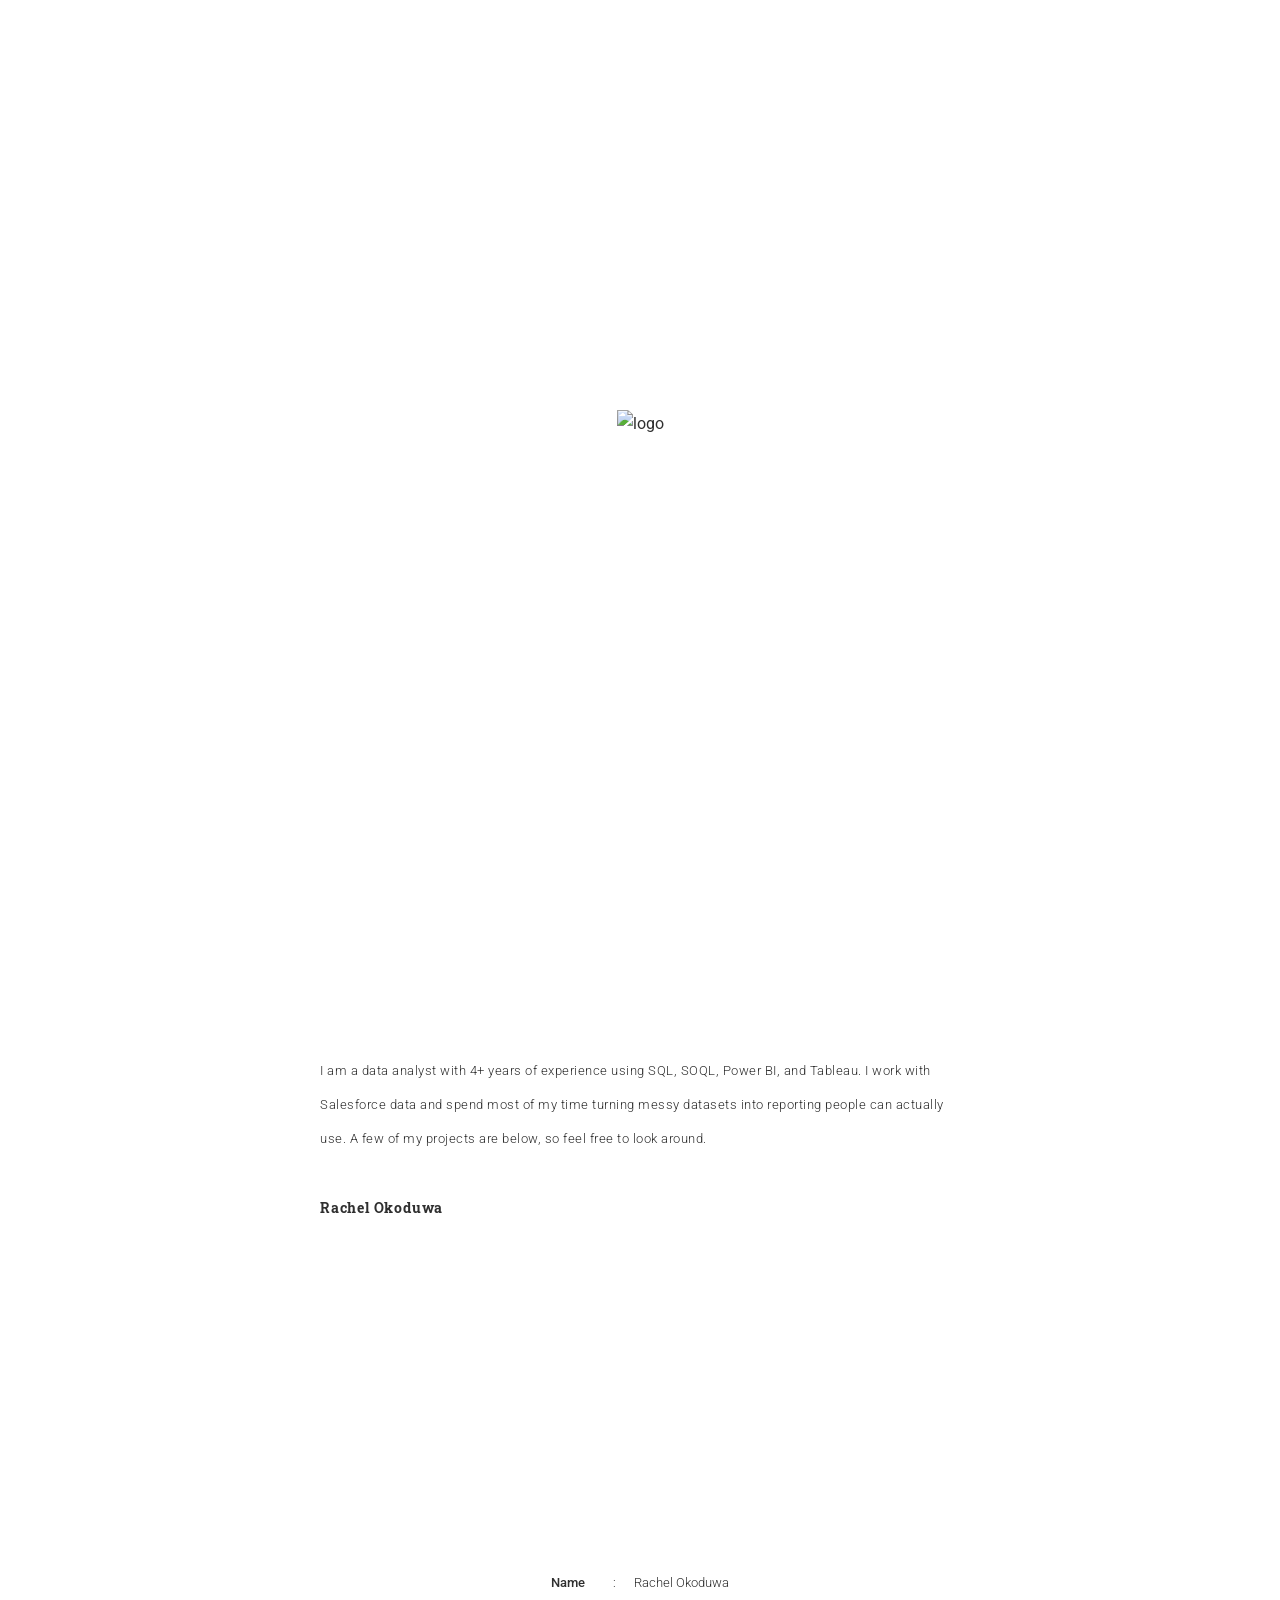
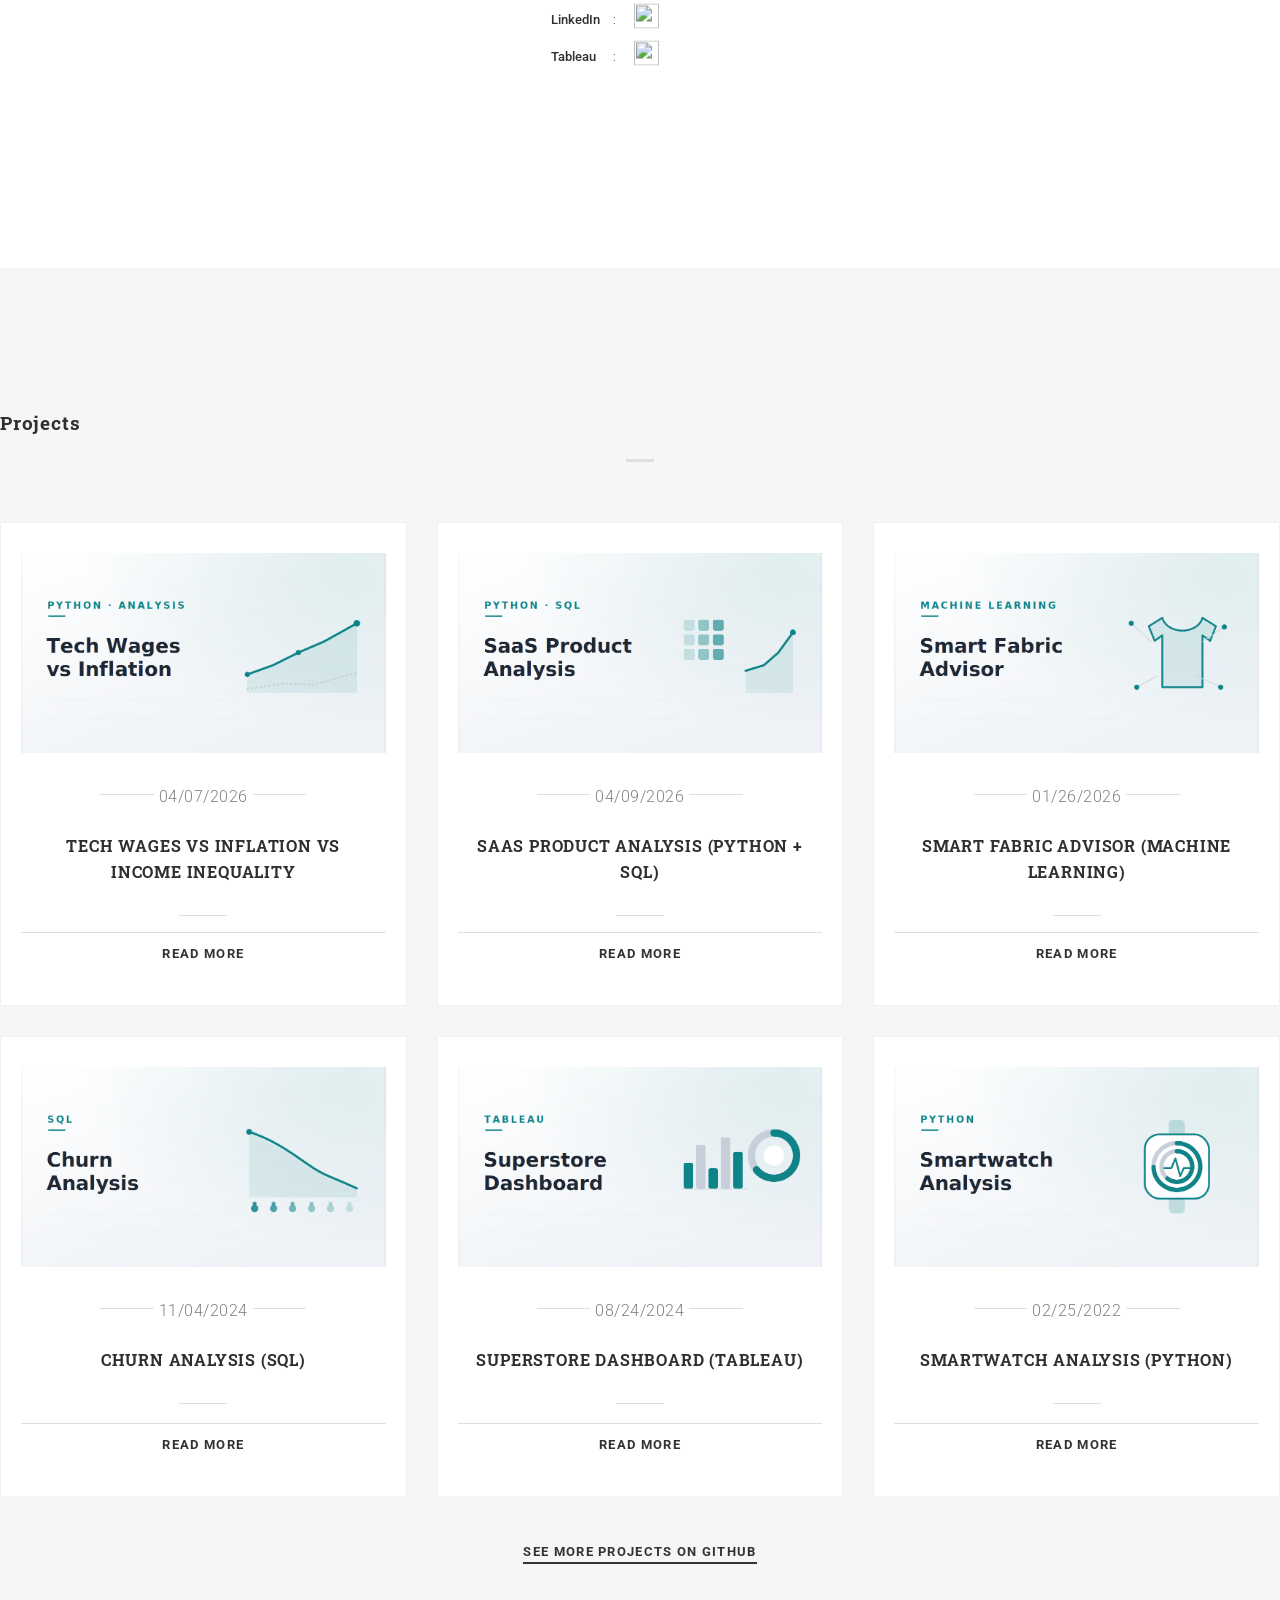
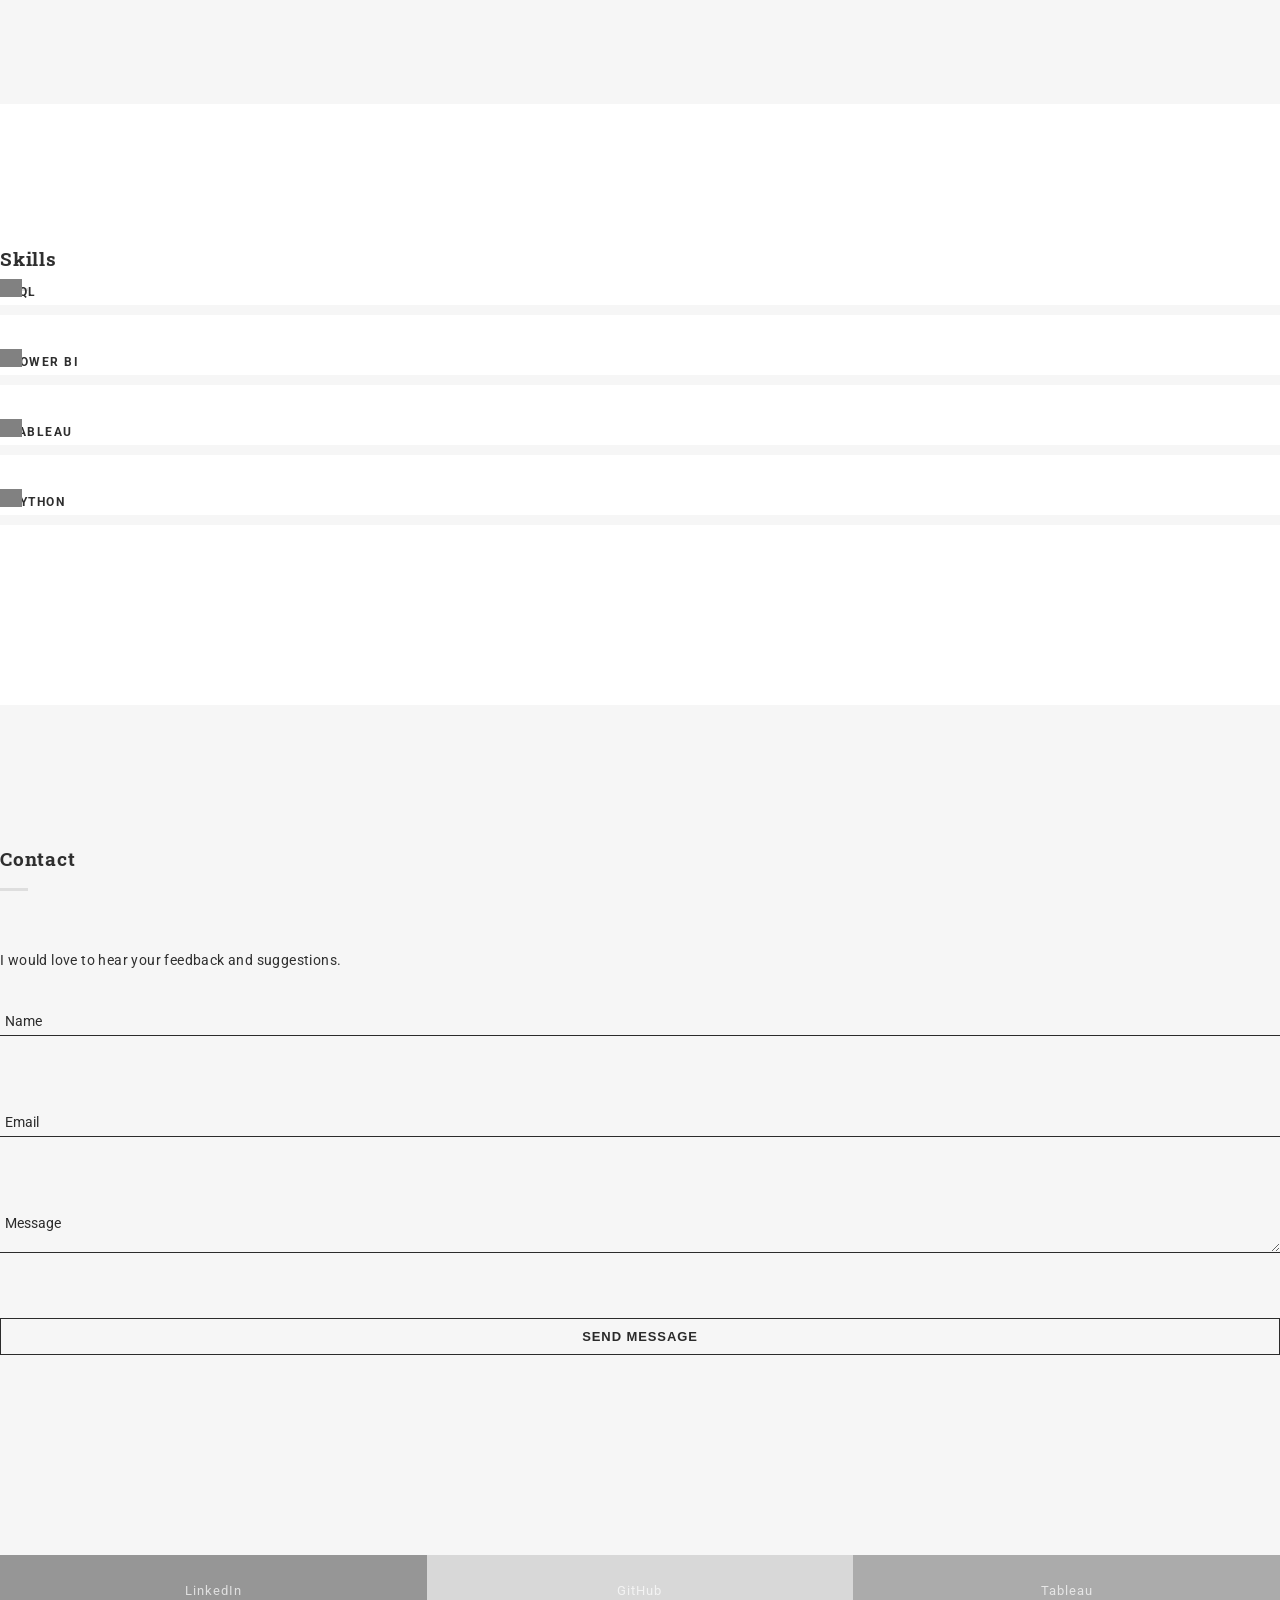
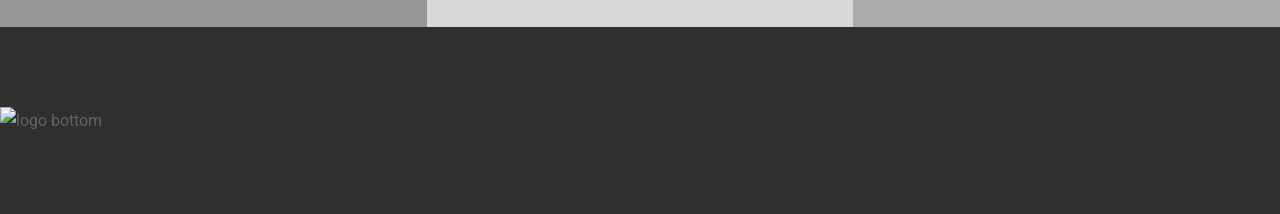
==== index.html @ cb403422 "Update index.html updated cover photo alt text" ====
<!DOCTYPE html>
<html lang="en">
  <head>
    <meta charset="utf-8">
    <title>Rachel Okoduwa's Portfolio</title>
    <meta content="IE=edge" http-equiv="X-UA-Compatible">
    <meta content="width=device-width, initial-scale=1" name="viewport">
    <meta content="Personal Portfolio" name="description">
    <meta content="Rachel Okoduwa" name="author">
    <!--Fav-->
    <link href="images/favicon.ico" rel="shortcut icon">
    
    <!--styles-->
    <link href="css/bootstrap.min.css" rel="stylesheet">
    <link href="css/owl.carousel.css" rel="stylesheet">
    <link href="css/owl.theme.css" rel="stylesheet">
    <link href="css/magnific-popup.css" rel="stylesheet">
    <link href="css/style.css" rel="stylesheet">
    <link href="css/responsive.css" rel="stylesheet">
    
    <!--fonts google-->
    <link href='https://fonts.googleapis.com/css?family=Roboto+Slab:400,700' rel='stylesheet' type='text/css'>
    <link href='https://fonts.googleapis.com/css?family=Roboto:400,300,500,700' rel='stylesheet' type='text/css'>
    
    <!--[if lt IE 9]>
       <script type="text/javascript" src="js/html5shiv.min.js"></script>
    <![endif]-->
  </head>
  <body>
    <!--PRELOADER-->
    <div id="preloader">
      <div id="status">
        <img alt="logo" src="images/logo-big.png">
      </div>
    </div>
    <!--/.PRELOADER END-->

    <!--HEADER -->
    <div class="header">
      <div class="for-sticky">
        <!--LOGO-->
        <div class="col-md-2 col-xs-6 logo">
          <a href="index.html"><img alt="logo" class="logo-nav" src="images/logo.png"></a>
        </div>
        <!--/.LOGO END-->
      </div>
      <div class="menu-wrap">
        <nav class="menu">
          <div class="menu-list">
            <a data-scroll="" href="#home" class="active">
              <span>Home</span>
            </a>
            <a data-scroll="" href="#about">
              <span>About</span>
            </a>
            <a data-scroll="" href="#projects">
              <span>Projects</span>
            </a>
            <a data-scroll="" href="#skill">
              <span>Skills</span>
            </a>
            <a data-scroll="" href="#contact">
              <span>Contact</span>
            </a>
          </div>
        </nav>
        <button class="close-button" id="close-button">Close Menu</button>
      </div>
      <button class="menu-button" id="open-button">
        <span></span>
        <span></span>
        <span></span>
      </button><!--/.for-sticky-->
    </div>
    <!--/.HEADER END-->
    
    <!--CONTENT WRAP-->
    <div class="content-wrap">
      <!--CONTENT-->
      <div class="content">
        <!--HOME-->
        <section id="home">
          <div class="container">
            <div class="row">
              <div class="wrap-hero-content">
                  <div class="hero-content">
                    <h1>Hello</h1>
                    <br>
                    <span class="typed"></span>
                  </div>
              </div>
              <div class="mouse-icon margin-20">
                <div class="scroll"></div>
              </div>
            </div>
          </div>
        </section>
        <!--/.HOME END-->

        <!--ABOUT-->
        <section id="about">
          <div class="col-md-6 col-xs-12 no-pad">
            <div class="bg-about"></div>
          </div>
          <div class="col-md-6 col-sm-12 col-xs-12 white-col">
            <div class="row">
              <!--OWL CAROUSEL2-->
              <div class="owl-carousel2">
                <div class="col-md-12">
                  <div class="wrap-about">
                    <div class="w-content">
                      <p class="head-about">
                          I am a data analyst with 4+ years of experience using SQL, SOQL, Power BI, and Tableau. I work with Salesforce data and spend most of my time turning messy datasets into reporting people can actually use. A few of my projects are below, so feel free to look around.
                      </p>
                      
                      <h5 class="name">
                        Rachel Okoduwa
                      </h5>
                      <!-- <img alt="signature" src="images/signature.png"> -->
                    </div>
                  </div>
                </div>
              
                <div class="col-md-12 col-sm-12 col-xs-12 white-col">
                  <div class="row">
                    <div class="col-md-8 col-md-offset-2 col-sm-8 col-sm-offset-2 col-xs-12">
                      <div class="wrap-about">
                        <table class="w-content">
                          <tr>
                            <td class="title">Name </td>
                            <td class="break">:</td>
                            <td> Rachel Okoduwa</td>
                          </tr>
                          <tr>
                            <td class="title">LinkedIn </td>
                            <td class="break">:</td>
                            <td> <a href='https://www.linkedin.com/in/rachel-okoduwa-data-analyst' target="_blank">
                              <img src="https://upload.wikimedia.org/wikipedia/commons/c/ca/LinkedIn_logo_initials.png" width="25px" height="25px"/>
                            </a></td>
                          </tr>
                          <tr>
                            <td class="title">Tableau </td>
                            <td class="break">:</td>
                            <td> <a href='https://public.tableau.com/app/profile/rachel.okoduwa/vizzes' target="_blank">
                              <img src="https://cdn.worldvectorlogo.com/logos/tableau-software.svg" width="25px" height="25px"/>
                            </a></td>
                          </tr>
                        </table>
                      </div>
                    </div>
                  </div>
                </div>
              </div>
              <!--/.OWL CAROUSEL2 END-->
            </div>
          </div>
        </section>
        <!--/.ABOUT END-->

        <!--WORK-->
        <!-- <section class="grey-bg mar-tm-10" id="work">
          <div class="container">
            <div class="row">
              <div class="col-md-3">
                <h3 class="title-small">
                  <span>Work</span>
                </h3>
                <p class="content-detail">
                  Ut wisi enim ad minim veniam, quis nostrud exerci tation ullamcorper suscipit lobortis nisl ut aliquip ex ea commodo consequat. <br><br>Duis autem vel eum iriure dolor in hendrerit in vulputate velit esse molestie consequat, vel illum dolore eu feugiat nulla facilisis at vero eros.
                </p>
              </div>
              <div class="col-md-9 content-right"> -->
                <!--PORTFOLIO IMAGE-->
               <!-- <ul class="portfolio-image">
                  <li class="col-md-6">
                    <a href="images/bw-1.png"><img alt="image" src="images/bw-1.png">
                      <div class="decription-wrap">
                        <div class="image-bg">
                           <p class="desc">My Resume</p>
                        </div>

                      </div>
                    </a>
                  </li>
                  <li class="col-md-6">
                    <a href="images/bw-2.png"><img alt="image" src="images/bw-2.png">
                      <div class="decription-wrap">
                        <div class="image-bg">
                          <p class="desc">
                            Pangirutan
                          </p>
                        </div>
                      </div>
                    </a>
                  </li>
                  <li class="col-md-6">
                    <a href="images/bw-3.png"><img alt="image" src="images/bw-3.png">
                      <div class="decription-wrap">
                        <div class="image-bg">
                          <p class="desc">
                            Black Mug
                          </p>
                        </div>
                      </div>
                    </a>
                  </li>
                  <li class="col-md-6">
                    <a href="images/bw-4.png"><img alt="image" src="images/bw-4.png">
                      <div class="decription-wrap">
                        <div class="image-bg">
                          <p class="desc">
                            Notebook Mockup
                          </p>
                        </div>
                      </div>
                    </a>
                  </li>
                  <li class="col-md-6">
                    <a href="images/bw-5.png"><img alt="image" src="images/bw-5.png">
                      <div class="decription-wrap">
                        <div class="image-bg">
                          <p class="desc">
                            Presentation
                          </p>  
                        </div>
                      </div>
                    </a>
                  </li>
                  <li class="col-md-6">
                    <a href="images/bw-6.png"><img alt="image" src="images/bw-6.png">
                      <div class="decription-wrap">
                        <div class="image-bg">
                          <p class="desc">
                            Letter Branding
                          </p>
                        </div>
                      </div>
                    </a>
                  </li>
                </ul> -->
                <!--/.PORTFOLIO IMAGE END-->
             <!-- </div>
            </div>
          </div>
        </section> -->
        <!--/.WORK END -->

        <!--SERVICES-->
        <!-- <section class="white-bg" id="services">
          <div class="container">
            <div class="row">
              <div class="col-md-3">
                <h3 class="title-small">
                  <span>Services</span>
                </h3>
                <p class="content-detail">
                  Lorem ipsum dolor sit amet, consectetuer adipiscing elit, sed diam nonummy nibh euismod tincidunt ut laoreet dolore magna aliquam erat volutpat.
                </p>
              </div>
              <div class="col-md-9 content-right">
                <div class="row">
                  <ul class="listing-item">
                    <li>
                      <div class="col-md-4 col-sm-4">
                        <h3 class="icon-use">
                          c
                        </h3>
                        <p class="head-sm">
                          MARKETING
                        </p>
                        <p class="text-grey">
                          Typi non habent claritatem insitam est usus legentis in iis qui facit eorum claritatem. 
                        </p>
                      </div>
                    </li>

                    <li>
                      <div class="col-md-4 col-sm-4">
                        <h3 class="icon-use">
                          b
                        </h3>
                        <p class="head-sm">
                          WEB DESIGN
                        </p>
                        <p class="text-grey">
                          Typi non habent claritatem insitam est usus legentis in iis qui facit eorum claritatem. 
                        </p>
                      </div>
                    </li>

                    <li>
                      <div class="col-md-4 col-sm-4">
                        <h3 class="icon-use">
                          d
                        </h3>
                        <p class="head-sm">
                          UI
                        </p>
                        <p class="text-grey">
                          Typi non habent claritatem insitam est usus legentis in iis qui facit eorum claritatem. 
                        </p>
                      </div>
                    </li>
                  </ul>

                  <ul class="listing-item">
                    <li>
                      <div class="col-md-4 col-sm-4">
                        <p class="icon-use">
                          f
                        </p>
                        <p class="head-sm">
                          DIRECTOR
                        </p>
                        <p class="text-grey">
                          Typi non habent claritatem insitam est usus legentis in iis qui facit eorum claritatem. 
                        </p>
                      </div>
                    </li>

                    <li>
                      <div class="col-md-4 col-sm-4">
                        <h3 class="icon-use">
                          p
                        </h3>
                        <p class="head-sm">
                          UX DESIGN
                        </p>
                        <p class="text-grey">
                          Typi non habent claritatem insitam est usus legentis in iis qui facit eorum claritatem. 
                        </p>
                      </div>
                    </li>

                    <li>
                      <div class="col-md-4 col-sm-4">
                        <h3 class="icon-use">
                          m
                        </h3>
                        <p class="head-sm">
                          FRONT END
                        </p>
                        <p class="text-grey">
                          Typi non habent claritatem insitam est usus legentis in iis qui facit eorum claritatem. 
                        </p>
                      </div>
                    </li>
                  </ul>

                </div>
              </div>
            </div>
          </div>
        </section> -->
        <!--/.SERVICES END-->

        <!--EMPLOYEMENT-->
       <!-- <section class="grey-bg" id="employement">
          <div class="container">
            <div class="row">
              <div class="col-md-3">
                <h3 class="title-small">
                  <span>Employement</span>
                </h3>
                <p class="content-detail">
                  Lorem ipsum dolor sit amet, consectetuer adipiscing elit, sed diam nonummy nibh euismod tincidunt ut laoreet dolore magna aliquam erat volutpat.
                </p>
              </div>
              <div class="col-md-9 content-right">
                <div class="row">
                  <ul class="listing-item">
                    <li>
                      <div class="col-md-6 col-sm-6">
                        <div class="wrap-card">
                          <div class="card">
                            <h2 class="year">
                              2007 - 2009
                            </h2>
                            <p class="job">
                              data analyst
                            </p>
                            <p class="company">
                              Corp Project
                            </p>
                            <hr>
                            <div class="text-detail">
                              <p>
                                Claritas est etiam processus dynamicus, qui sequitur mutationem consuetudium lectorum. Mirum est notare quam littera gothica, quam nunc putamus parum claram, anteposuerit litterarum formas humanita per seacula quarta decima et quinta decima. Eodem modo typi, qui nunc nobis videntur parum clari, fiant sollemnes.
                              </p>
                            </div>
                          </div>
                        </div>
                      </div>
                    </li>

                    <li>
                      <div class="col-md-6 col-sm-6">
                        <div class="wrap-card">
                          <div class="card">
                            <h2 class="year">
                              2009 - 2010
                            </h2>
                            <p class="job">
                              data analyst
                            </p>
                            <p class="company">
                              Google inc
                            </p>
                            <hr>
                            <div class="text-detail">
                              <p>
                                Claritas est etiam processus dynamicus, qui sequitur mutationem consuetudium lectorum. Mirum est notare quam littera gothica, quam nunc putamus parum claram, anteposuerit litterarum formas humanita per seacula quarta decima et quinta decima. Eodem modo typi, qui nunc nobis videntur parum clari, fiant sollemnes.
                              </p>
                            </div>
                          </div>
                        </div>
                      </div>
                    </li>
                  </ul>  
                  <ul class="listing-item">
                    <li>
                      <div class="col-md-6 col-sm-6">
                        <div class="wrap-card">
                          <div class="card">
                            <h2 class="year">
                              2010 - 2014
                            </h2>
                            <p class="job">
                              crative director 
                            </p>
                            <p class="company">
                              41 studio
                            </p>
                            <hr>
                            <div class="text-detail">
                              <p>
                                Claritas est etiam processus dynamicus, qui sequitur mutationem consuetudium lectorum. Mirum est notare quam littera gothica, quam nunc putamus parum claram, anteposuerit litterarum formas humanita per seacula quarta decima et quinta decima. Eodem modo typi, qui nunc nobis videntur parum clari, fiant sollemnes.
                              </p>
                            </div>
                          </div>
                        </div>
                      </div>
                    </li>

                    <li>
                      <div class="col-md-6 col-sm-6">
                        <div class="wrap-card">
                          <div class="card">
                            <h2 class="year">
                              2014 - NOW
                            </h2>
                            <p class="job">
                              fullstack designer
                            </p>
                            <p class="company">
                              Freelance
                            </p>
                            <hr>
                            <div class="text-detail">
                              <p>
                                Claritas est etiam processus dynamicus, qui sequitur mutationem consuetudium lectorum. Mirum est notare quam littera gothica, quam nunc putamus parum claram, anteposuerit litterarum formas humanita per seacula quarta decima et quinta decima. Eodem modo typi, qui nunc nobis videntur parum clari, fiant sollemnes.
                              </p>
                            </div>
                          </div>
                        </div>
                      </div>
                    </li>
                  </ul>

                </div>
              </div>
            </div>
          </div>
        </section> -->
        <!--/.EMPLOYEMENT END-->

        <!--PROJECTS-->
        <section class="grey-bg" id="projects">
          <div class="container">
            <div class="row">
              <div class="col-md-12">
                <h3 class="title-small-center text-center">
                  <span>Projects</span>
                </h3>
                <div class="row">
                  <div class="col-md-6 col-md-offset-3">
                    <!-- <p class="content-details text-center">
                      Lorem ipsum dolor sit amet consectetuer adipiscing elit, sed diam nonummy nibh euismod tincidunt. 
                    </p> -->
                  </div>
                </div>
                <!--GRID PROJECTS-->
<div class="grid">

   <div class="grid-item">
    <div class="wrap-article">
      <img alt="tech-wages" class="text-center" src="images/cover-tech-wages.png">
      <p class="subtitle fancy">
        <span>04/07/2026</span>
      </p>
      <a href="tech-wages-inflation.html">
        <h3 class="title">
          Tech Wages vs Inflation vs Income Inequality
        </h3>
      </a>
      <a href="tech-wages-inflation.html" class="btn-read-more">Read More</a>
    </div>
  </div>

  <div class="grid-item">
    <div class="wrap-article">
      <img alt="saas" class="text-center" src="images/cover-saas.png">
      <p class="subtitle fancy">
        <span>04/09/2026</span>
      </p>
      <a href="saas-product-analysis.html">
        <h3 class="title">
          SaaS Product Analysis (Python + SQL)
        </h3>
      </a>
      <a href="saas-product-analysis.html" class="btn-read-more">Read More</a>
    </div>
  </div>

   <div class="grid-item">
    <div class="wrap-article">
      <img alt="smart-fabric" class="text-center" src="images/cover-fabric.png">
      <p class="subtitle fancy">
        <span>01/26/2026</span>
      </p>
      <a href="smartfabric.html">
        <h3 class="title">
          Smart Fabric Advisor (Machine Learning)
        </h3>
      </a>
      <a href="smartfabric.html" class="btn-read-more">Read More</a>
    </div>
  </div>

  <div class="grid-item">
    <div class="wrap-article">
      <img alt="churn" class="text-center" src="images/cover-churn.png">
      <p class="subtitle fancy">
        <span>11/04/2024</span>
      </p>
      <a href="churn-analysis.html">
        <h3 class="title">
          Churn Analysis (SQL)
        </h3>
      </a>
      <a href="churn-analysis.html" class="btn-read-more">Read More</a>
    </div>
  </div>

  <div class="grid-item">
    <div class="wrap-article">
      <img alt="superstore" class="text-center" src="images/cover-superstore.png">
      <p class="subtitle fancy">
        <span>08/24/2024</span>
      </p>
      <a href="superstore-dashboard.html">
        <h3 class="title">
          Superstore Dashboard (Tableau)
        </h3>
      </a>
      <a href="superstore-dashboard.html" class="btn-read-more">Read More</a>
    </div>
  </div>

  <div class="grid-item">
    <div class="wrap-article">
      <img alt="smartwatch" class="text-center" src="images/cover-smartwatch.png">
      <p class="subtitle fancy">
        <span>02/25/2022</span>
      </p>
      <a href="smartwatch.html">
        <h3 class="title">
          Smartwatch Analysis (Python)
        </h3>
      </a>
      <a href="smartwatch.html" class="btn-read-more">Read More</a>
    </div>
  </div>

</div>

<div style="text-align: center; margin-top: 40px; padding-bottom: 20px;">
  <a href="https://github.com/rachelokoduwa" target="_blank" style="font-size: 13px; font-weight: 700; letter-spacing: 0.1em; text-transform: uppercase; color: #333; text-decoration: none; border-bottom: 2px solid #333; padding-bottom: 3px;">
    See More Projects on GitHub
  </a>
</div>

<!--/.GRID BLOG END-->
              </div>
            </div>
          </div>
        </section>
        <!--/.BLOG END-->

        <!--SKILLS-->
        <section class="white-bg" id="skill">
          <div class="container">
            <div class="row">
              <div class="col-md-3">
                <h3 class="title-small">
                  <span>Skills</span>
                </h3>
              </div>
              <div class="col-md-9 content-right">
                <!--SKILLST-->
                <div class="skillst">
                  <div class="skillbar" data-percent="80%">
                    <div class="title head-sm">
                      SQL
                    </div>
                    <div class="count-bar">
                      <div class="count"></div>
                    </div>
                  </div>
                  <div class="skillbar" data-percent="90%">
                    <div class="title head-sm">
                      Power BI
                    </div>
                    <div class="count-bar">
                      <div class="count"></div>
                    </div>
                  </div>
                  <div class="skillbar" data-percent="70%">
                    <div class="title head-sm">
                      Tableau
                    </div>
                    <div class="count-bar">
                      <div class="count"></div>
                    </div>
                  </div>
                  <div class="skillbar" data-percent="65%">
                    <div class="title head-sm">
                      Python
                    </div>
                    <div class="count-bar">
                      <div class="count"></div>
                    </div>
                  </div>
                </div>
                <!--/.SKILLST END-->
              </div>
            </div>
          </div>
        </section>
        <!--/.SKILLS END-->

        <!--EDUCATION-->
       <!--  <section class="grey-bg" id="education">
          <div class="container">
            <div class="row">
              <div class="col-md-3">
                <h3 class="title-small">
                  <span>Education</span>
                </h3>
                <p class="content-detail">
                  Lorem ipsum dolor sit amet, consectetuer adipiscing elit, sed diam nonummy nibh euismod tincidunt ut laoreet dolore magna aliquam erat volutpat.
                </p>
              </div>
              <div class="col-md-9 content-right">
                <div class="row">
                  <ul class="listing-item">
                    <li>
                      <div class="col-md-6 col-sm-6">
                        <div class="wrap-card">
                          <div class="card">
                            <h2 class="year">
                              2002 - 2005
                            </h2>
                            <p class="job">
                              Information System
                            </p>
                            <p class="company">
                              Telkom University
                            </p>
                            <hr>
                            <div class="text-detail">
                              <p>
                                Claritas est etiam processus dynamicus, qui sequitur mutationem consuetudium lectorum. Mirum est notare quam littera gothica, quam nunc putamus parum claram, anteposuerit litterarum formas humanita per seacula quarta decima et quinta decima. Eodem modo typi, qui nunc nobis videntur parum clari, fiant sollemnes.
                              </p>
                            </div>
                          </div>
                        </div>
                      </div>
                    </li>

                    <li>
                      <div class="col-md-6 col-sm-6">
                        <div class="wrap-card">
                          <div class="card">
                            <h2 class="year">
                              2005 - 2007
                            </h2>
                            <p class="job">
                              DKV
                            </p>
                            <p class="company">
                              UNIKOM
                            </p>
                            <hr>
                            <div class="text-detail">
                              <p>
                                Claritas est etiam processus dynamicus, qui sequitur mutationem consuetudium lectorum. Mirum est notare quam littera gothica, quam nunc putamus parum claram, anteposuerit litterarum formas humanita per seacula quarta decima et quinta decima. Eodem modo typi, qui nunc nobis videntur parum clari, fiant sollemnes.
                              </p>
                            </div>
                          </div>
                        </div>
                      </div>
                    </li>
                  </ul>
                  <ul class="listing-item">
                    <li>
                      <div class="col-md-6 col-sm-6">
                        <div class="wrap-card">
                          <div class="card">
                            <h2 class="year">
                              2007 - 2009
                            </h2>
                            <p class="job">
                              Magister DKV 
                            </p>
                            <p class="company">
                              ITB
                            </p>
                            <hr>
                            <div class="text-detail">
                              <p>
                                Claritas est etiam processus dynamicus, qui sequitur mutationem consuetudium lectorum. Mirum est notare quam littera gothica, quam nunc putamus parum claram, anteposuerit litterarum formas humanita per seacula quarta decima et quinta decima. Eodem modo typi, qui nunc nobis videntur parum clari, fiant sollemnes.
                              </p>
                            </div>
                          </div>
                        </div>
                      </div>
                    </li>

                    <li>
                      <div class="col-md-6 col-sm-6">
                        <div class="wrap-card">
                          <div class="card">
                            <h2 class="year">
                              2009 - 2010
                            </h2>
                            <p class="job">
                              Typhography Magister
                            </p>
                            <p class="company">
                              Florida University
                            </p>
                            <hr>
                            <div class="text-detail">
                              <p>
                                Claritas est etiam processus dynamicus, qui sequitur mutationem consuetudium lectorum. Mirum est notare quam littera gothica, quam nunc putamus parum claram, anteposuerit litterarum formas humanita per seacula quarta decima et quinta decima. Eodem modo typi, qui nunc nobis videntur parum clari, fiant sollemnes.
                              </p>
                            </div>
                          </div>
                        </div>
                      </div>
                    </li>
                  </ul>

                </div>
              </div>
            </div>
          </div>
        </section> -->
        <!--/.EDUCATION END-->

        <!--TESTIMONIAL-->
       <!-- <section id="testimonial">
          <div class="container">
            <div class="row wrap-testimonial">
              <div class="col-md-10 col-md-offset-1">
                <div class="owl-carousel">
                  <div class="list-testimonial">
                    <div class="content-testimonial">
                      <h3 class="testi">
                        “ Reza did a phenominal job setting up my a website for my product He performed the task very quickly and efficiently. We know we have the superior topical pain relief cream on the market and he has helped us communicate that message via the website he built from scratch. Thanks! ”
                      </h3>
                      <p class="people">
                        Darin Cohen - Active10
                      </p>
                    </div>
                  </div>
                  <div class="list-testimonial">
                    <div class="content-testimonial">
                      <h3 class="testi">
                        “ Another successful project working with Reza. He has great design skills, is very responsive and professional. Looking forward to the next opportunity to work together. ”
                      </h3>
                      <p class="people">
                        Marko Milicevic
                      </p>
                    </div>
                  </div>
                  <div class="list-testimonial">
                    <div class="content-testimonial">
                      <h3 class="testi">
                        “ Great designer! I like his sense of design, especially the color scheme. Quick turnaround. Look forward to work with him again. Thanks!! ”
                      </h3>
                      <p class="people">
                        JK Thang
                      </p>
                    </div>
                  </div>
                </div>
              </div>
            </div>
          </div>
          <div class="mask-testimonial"></div>
        </section> -->
        <!--/.TESTMONIAL END-->

        <!--CONTACT-->
        <section id="contact" class="grey-bg">
          <div class="container">
            <div class="row">
              <div class="col-md-3">
                <h3 class="title-small">
                  <span>Contact</span>
                </h3>
                <p class="content-detail">
                  I would love to hear your feedback and suggestions.
                </p>

              </div>
              <div class="col-md-9 content-right">
                <form>
                  <div class="group">
                    <input required="" type="text"><span class="highlight"></span><span class="bar"></span><label>Name</label>
                  </div>
                  <div class="group">
                    <input required="" type="email"><span class="highlight"></span><span class="bar"></span><label>Email</label>
                  </div>
                  <div class="group">
                    <textarea required=""></textarea><span class="highlight"></span><span class="bar"></span><label>Message</label>
                  </div>
                  <input id="sendMessage" name="sendMessage" type="submit" value="Send Message">
                </form>
              </div>
            </div>
          </div>
        </section>
        <!--/.CONTACT END-->
        
        <!--FOOTER-->
        <footer>
          <div class="footer-top">
            <ul class="socials">
              <li class="linkedin">
                <a href="https://www.linkedin.com/in/rachel-okoduwa-data-analyst" data-hover="LinkedIn">LinkedIn</a>
              </li>
              <li class="github">
                <a href="https://github.com/rachelokoduwa" data-hover="GitHub">GitHub</a>
              </li>
              <li class="tableau">
                <a href="https://public.tableau.com/app/profile/rachel.okoduwa/vizzes" data-hover="Tableau">Tableau </a>
              </li>
            </ul>
          </div>

          <div class="footer-bottom">
            <div class="container">
              <div class="row">
                <img src="images/logo-bottom.png" alt="logo bottom" class="center-block" />
              </div>
            </div>
          </div>
        </footer>
        <!--/.FOOTER-END-->

      <!--/.CONTENT END-->
      </div>
    <!--/.CONTENT-WRAP END-->
    </div>
    

    <script src="js/jquery-1.9.1.min.js" type="text/javascript"></script>
    <script src="js/jquery.appear.js" type="text/javascript"></script>
    <script src="js/bootstrap.min.js" type="text/javascript"></script>
    <script src="js/classie.js" type="text/javascript"></script>
    <script src="js/owl.carousel.min.js" type="text/javascript"></script>
    <script src="js/jquery.magnific-popup.min.js" type="text/javascript"></script>
    <!-- <script src="js/masonry.pkgd.min.js" type="text/javascript"></script> -->
    <!--<script src="js/masonry.js" type="text/javascript"></script> -->
    <script src="js/smooth-scroll.min.js" type="text/javascript"></script>
    <script src="js/typed.js" type="text/javascript"></script>
    <script src="js/main.js" type="text/javascript"></script>
  </body>
</html>
---- css/style.css ----
/*
Template Name: Bodo - Simple One Page Personal
Author: BdgPixel
Author URI:  http://themeforest.net/user/BdgPixel
*/
/* -----------------------------------------------------------
TABLE OF CONTENTS:
--------------------------------------------------------------
1) General
2) Page Loader
3) Helper
4) Header
5) Typography
6) Hero
7) Sections
 7.a) portfolio
 7.b) service
 7.c) experience
 7.d) testimonial
 7.e) blog
 7.f) about
 7.g) contact
 7.h) footer
8) Components
 8.a) skills


-------------------------------------------------------------

------------------------------------------------------------*/
/*-----------------------------------------1) General--------------------------------------------------*/
@font-face {
  font-family: 'Glyphter';
  src: url('../fonts/Glyphter.eot');
  src: url('../fonts/Glyphter?#iefix') format('embedded-opentype'), url('../fonts/Glyphter.woff') format('woff'), url('../fonts/Glyphter.ttf') format('truetype'), url('../fonts/Glyphter.svg#Glyphter') format('svg');
  font-weight: normal;
  font-style: normal;
}
*,
*:after,
*:before {
  -webkit-box-sizing: border-box;
  -moz-box-sizing: border-box;
  -ms-box-sizing: border-box;
  box-sizing: border-box;
}
body,
html {
  left: 0;
  top: 0;
  margin: 0px;
  padding: 0px;
  overflow-x: hidden;
  font-family: 'Roboto', sans-serif;
  height: 100%;
  width: 100%;
}
body {
  color: #2f2f2f;
  font-size: 16px;
  line-height: 1.7;
  background-color: #fff;
}
a {
  color: #2f2f2f;
  text-decoration: none;
  transition: ease .6s;
  -webkit-transition: ease .6s;
  -moz-transition: ease .6s;
  -o-transition: ease .6s;
  -ms-transition: ease .6s;
}
a:hover {
  text-decoration: none;
  color: #818181;
}
a:focus {
  outline: none;
  color: #999999;
  text-decoration: none;
}
iframe {
  border: none;
  width: 100%;
}
img { max-width: 100%; }
*:focus {
  outline: none;
}

/*----------------------------------------- 2) Preloader --------------------------------------------------*/
#preloader {
  position: fixed;
  top: 0;
  left: 0;
  right: 0;
  bottom: 0;
  background-color: #fff;
  z-index: 999999;
}
#status {
  width: 200px;
  height: 200px;
  position: absolute;
  left: 50%;
  top: 50%;
  background-image: url(../images/loader.gif);
  background-repeat: no-repeat;
  background-position: center center;
  text-align: center;
  margin: -40px 0 0 -100px;
}
#status img {
  text-align: center;
  margin-top: -80px;
}

/*----------------------------------------- 3) Helper --------------------------------------------------*/
.no-pad {padding: 0 !important; margin: 0 !important;}
.pad-80 {padding-top: 80px;}
.mar-t-50{margin-top: 50px !important;}
.mar-tm-10{ margin-top: -10px;}

.white-col{
  background: #ffffff;
  padding: none;
}

/*---- span -----*/
.title-small span { position: relative;}
.title-small span:after {
  content: "";
  position: absolute;
  bottom: -20px;
  height: 3px;
  background: #DEDEDE;
  width: 28px;
  left: 0;
}
.title-small-center span {position: relative;}
.title-small-center span:after {
  content: "";
  display: block;
  margin: 0 auto;
  margin-top: 20px;
  height: 3px;
  background: #DEDEDE;
  width: 28px;
  left: 0;
}
/*----- background ------*/
.grey-bg {
  background: #f6f6f6;
  padding: 120px 0;
  display: block;
}
.white-bg {
  background: #ffffff;
  padding: 120px 0;
  display: block;
}
/*-------- content --------*/
.content-detail {
  font-weight: 400;
  margin-top: 70px;
  line-height: 30px;
  font-size: 14px;
  letter-spacing: 0.4px;
}
.content-details {
  font-weight: 400;
  margin-top: 40px;
  line-height: 30px;
  font-size: 14px;
}
.pad-bottom {
  padding-bottom: 80px;
}
.text-detail {
  margin-top: 30px;
  color: #5f5f5f;
}

.listing-item{
  list-style: none;
  display: inline-block;
  width: 100%;
  padding: 0;
  margin: 0;
}

/*----------------------------------------- 4) Header --------------------------------------------------*/
.header {
  width: 100%;
  z-index: 9999;
}
.for-sticky {
  position: fixed;
  z-index: -1;
  bottom: 0;
  width: 100%;
  height: 50px;
  opacity: 0.8;
  z-index: 1;
  top: 0;
  left: 0;
  border-bottom: 1px solid #f1f1f1;
  display: block;
  padding: 0px 15px 5px 15px;
  background: #ffffff;
  -webkit-transition: all 0.3s;
  -moz-transition: all 0.3s;
  -ms-transition: all 0.3s;
  -o-transition: all 0.3s;
  transition: all 0.3s;
}
.logo-nav {
  padding: 6px 0 10px 0;
  -webkit-transition: all 0.3s;
  -moz-transition: all 0.3s;
  -ms-transition: all 0.3s;
  -o-transition: all 0.3s;
  transition: all 0.3s;
  width: 45px;
  display: block;
}
.opacity-nav {
  opacity: 0.8;
  z-index: 2;
}
/*----------- panel ----------*/
.content-wrap {
  -webkit-overflow-scrolling: touch;
  height: 100%;
  width: 100%;
}
.content {
  position: absolute;
  width: 100%;
  height: 100%;
}
.content::before {
  position: fixed;
  top: 0;
  left: 0;
  z-index: 10;
  width: 100%;
  height: 100%;
  background: rgba(0, 0, 0, 0.3);
  content: '';
  opacity: 0;
  -webkit-transform: translate3d(100%, 0, 0);
  transform: translate3d(100%, 0, 0);
  -webkit-transition: opacity 0.4s, -webkit-transform 0s 0.4s;
  transition: opacity 0.4s, transform 0s 0.4s;
  -webkit-transition-timing-function: cubic-bezier(0.7, 0, 0.3, 1);
  transition-timing-function: cubic-bezier(0.7, 0, 0.3, 1);
}
/* Menu Button */
.menu-button {
  width: 34px;
  height: 45px;
  position: fixed;
  right: 0;
  margin-top: 13px;
  margin-right: 35px;
  z-index: 1000;
  padding: 0;
  cursor: pointer;
  background: transparent;
  border: none;
}
.menu-button span {
  display: block;
  position: absolute;
  height: 1px;
  width: 100%;
  background: #2f2f2f;
  border-radius: 9px;
  opacity: 1;
  left: 0;
}
.menu-button span:nth-child(1) {top: 0px;}

.menu-button span:nth-child(2) {top: 9px;}

.menu-button span:nth-child(3) {top: 18px;}
.menu-button:hover {opacity: 0.6;}
/* Close Button */
.close-button {
  width: 1em;
  height: 1em;
  position: absolute;
  right: 1em;
  top: 1em;
  overflow: hidden;
  text-indent: 1em;
  font-size: 0.75em;
  border: none;
  background: transparent;
  color: transparent;
}
.close-button::before,
.close-button::after {
  content: '';
  position: absolute;
  width: 3px;
  height: 100%;
  top: 0;
  left: 50%;
  background: #bdc3c7;
}
.close-button::before {
  -webkit-transform: rotate(45deg);
  transform: rotate(45deg);
}
.close-button::after {
  -webkit-transform: rotate(-45deg);
  transform: rotate(-45deg);
}
/* Menu */
.menu-wrap {
  position: fixed;
  z-index: 1001;
  width: 300px;
  height: 100%;
  right: 0;
  float: right;
  background: #2f2f2f;
  padding: 2.5em 1.5em 0;
  -webkit-transform: translate3d(300px, 0, 0);
  transform: translate3d(300px, 0, 0);
  -webkit-transition: -webkit-transform 0.4s;
  transition: transform 0.4s;
  -webkit-transition-timing-function: cubic-bezier(0.7, 0, 0.3, 1);
  transition-timing-function: cubic-bezier(0.7, 0, 0.3, 1);
}
.menu,
.menu-list {
  height: 100%;     
  overflow-x: auto;
}
.menu-list {
  -webkit-transform: translate3d(0, 100%, 0);
  transform: translate3d(0, 100%, 0);
}
.menu-list a {
  display: block;
  padding: 1.5em 0;
  -webkit-transform: translate3d(0, 500px, 0);
  transform: translate3d(0, 500px, 0);
  color: #a5a5a5;
  position: relative;
}
.menu-list a:hover, .menu-list a:active span {color: #ffffff;}
.menu-list,
.menu-list a {
  -webkit-transition: -webkit-transform 0s 0.4s;
  transition: transform 0s 0.4s;
  -webkit-transition-timing-function: cubic-bezier(0.7, 0, 0.3, 1);
  transition-timing-function: cubic-bezier(0.7, 0, 0.3, 1);
}
.menu a:nth-child(2) {
  -webkit-transform: translate3d(0, 1000px, 0);
  transform: translate3d(0, 1000px, 0);
}
.menu-list a:nth-child(3) {
  -webkit-transform: translate3d(0, 1500px, 0);
  transform: translate3d(0, 1500px, 0);
}
.menu-list a:nth-child(4) {
  -webkit-transform: translate3d(0, 2000px, 0);
  transform: translate3d(0, 2000px, 0);
}
.menu-list a:nth-child(5) {
  -webkit-transform: translate3d(0, 2500px, 0);
  transform: translate3d(0, 2500px, 0);
}
.menu-list a:nth-child(6) {
  -webkit-transform: translate3d(0, 3000px, 0);
  transform: translate3d(0, 3000px, 0);
}
.menu-list a span:nth-last-child(1){
  margin-bottom: 100px;
}
.menu-list a span {
  margin-left: 10px;
  font-weight: 400;
  font-size: 12px;
  letter-spacing: 5px;
  text-transform: uppercase;
  z-index: 2;
  position: absolute;
  margin-bottom: 20px;
  padding: 10px;
}
.menu-list a span:before{
  content: '';
  display: block;
  width: 0;
  height: 2px;
  background: #ffffff;
  -webkit-transition: width .3s ease;
  transition: width .3s ease;
  position: absolute;
  top: 50%;
  left: 0;
  -webkit-transform: translate(0,-50%);
  -ms-transform: translate(0,-50%);
  transform: translate(0,-50%);
  z-index: -1;
}
.menu-list a.active span{
  color: #ffffff !important;
}
.menu-list a.active span:before{
  width: 100%;
}

/* Shown menu */
.show-menu .menu-wrap {
  -webkit-transform: translate3d(0, 0, 0);
  transform: translate3d(0, 0, 0);
  -webkit-transition: -webkit-transform 0.8s;
  transition: transform 0.8s;
  -webkit-transition-timing-function: cubic-bezier(0.7, 0, 0.3, 1);
  transition-timing-function: cubic-bezier(0.7, 0, 0.3, 1);
}
.show-menu .menu-list,
.show-menu .menu-list a {
  -webkit-transform: translate3d(0, 0, 0);
  transform: translate3d(0, 0, 0);
  -webkit-transition: -webkit-transform 0.8s;
  transition: transform 0.8s;
  -webkit-transition-timing-function: cubic-bezier(0.7, 0, 0.3, 1);
  transition-timing-function: cubic-bezier(0.7, 0, 0.3, 1);
}
.show-menu .menu-list a {
  -webkit-transition-duration: 0.9s;
  transition-duration: 0.9s;
}
.show-menu .content::before {
  opacity: 1;
  -webkit-transition: opacity 0.8s;
  transition: opacity 0.8s;
  -webkit-transition-timing-function: cubic-bezier(0.7, 0, 0.3, 1);
  transition-timing-function: cubic-bezier(0.7, 0, 0.3, 1);
  -webkit-transform: translate3d(0, 0, 0);
  transform: translate3d(0, 0, 0);
}

/*----------------------------------------- 5) Typography --------------------------------------------------*/
h1,
h2,
h3,
h4,
h5 {
  letter-spacing: 0.8px;
  font-family: 'Roboto Slab', serif;
}
p {
  letter-spacing: 0.5px;
  font-size: 13px;
  line-height: 34px;
  font-weight: 300;
}
#home h1 {
  line-height: 40px;
  letter-spacing: 0.6px;
}
#home .typed {
  font-weight: 400;
  font-size: 16px;
  line-height: 26px;
  letter-spacing: 1.5px;
  margin: 0 auto;
  opacity: 0.6;
}
.year {
  font-size: 26px;
  font-weight: 500;
  margin-bottom: 10px;
  font-family: 'Roboto', sans-serif;
}
.job {
  font-size: 14px;
  font-weight: 500;
  line-height: 14px;
  letter-spacing: 0.4px;
  text-transform: uppercase;
  color: #cccccc;
}
.company {
  font-size: 12px;
  line-height: 14px;
  border: 1px solid #ececec;
  color: #cccccc;
  padding:8px 10px;
  border-radius: 6px;
  display: inline-block;
  margin-top: 5px;
  font-weight: 400;

}

/*----------------------------------------- 6) Hero --------------------------------------------------*/
#home {
  background: url('../images/hero1.jpeg');
  -webkit-background-size: cover;
  -moz-background-size: cover;
  -o-background-size: cover;
  background-size: cover;
  min-width: 100%;
  min-height: 100%;
  height: 100%;
  width: 100%;
  display: block;
}
.wrap-hero-content{
  width: 100%;
  height: 100%;
  position: absolute;
  top: 0;
  left: 0;
}
.hero-content{
  position: absolute;
  text-align: center;
  min-width: 300px;
  left: 50%;
  top: 50%;
  padding: 65px;
  background: rgba(255, 255, 255, 0.8);
  outline: 4px double #FFFFFF;
  outline-offset: 8px;
  -webkit-transform: translateX(-50%) translateY(-50%);
  transform: translateX(-50%) translateY(-50%);
}

/*mouse*/
.mouse-icon {
  position: absolute;
  border: 2px solid #2f2f2f;
  background: #ffffff;
  opacity: 0.8;
  border-radius: 13px;
  height: 40px;
  width: 30px;
  margin: 0 auto;
  display: block;
  left: 0;
  right: 0;
  bottom: 30px;
  z-index: 100;
}

.mouse-icon .scroll {
  -webkit-animation-name: scrolling;
  -webkit-animation-duration: 1s;
  -webkit-animation-timing-function: linear;
  -webkit-animation-delay: 0s;
  -webkit-animation-iteration-count: infinite;
  -webkit-animation-play-state: running;
  animation-name: scrolling;
  animation-duration: 1s;
  animation-timing-function: linear;
  animation-delay: 0s;
  animation-iteration-count: infinite;
  animation-play-state: running;
}
.mouse-icon .scroll {
  position: relative;
  border-radius: 10px;
  background: #2f2f2f;
  width: 4px;
  height: 8px;
  top: 4px;
  margin-left: auto;
  margin-right: auto;
}

@-webkit-keyframes scrolling  {
  0%   { top:2px;  opacity: 0;}
  30%  { top:8px; opacity: 1;}
  100% { top:16px; opacity: 0;}
}

@keyframes scrolling  {
  0%   { top:2px;  opacity: 0;}
  30%  { top:8px; opacity: 1;}
  100% { top:16px; opacity: 0;}
}


/*----- typed effect ---*/
.typed-cursor{ opacity: 0;}


/*----------------------------------------- 7) Sections --------------------------------------------------*/
/*---------- a. portfolio -----------*/
ul.portfolio-image {
  list-style: none;
  position: relative;
  width: 100%;
  padding: 0;
  margin: 0;
}
ul.portfolio-image li {
  float: left;
  display: block;
  list-style: none;
  position: relative;
  display: inline-block;
  overflow: hidden;
  padding-top: 46%;
}
ul.portfolio-image li:hover {
  cursor: pointer;
}
ul.portfolio-image li:hover img {
  -webkit-filter: grayscale(20%);
  transform: scale(1.15);
}
ul.portfolio-image li:hover .image-bg {opacity: 1;}
ul.portfolio-image li:hover .description-wrap {
  background: rgba(186, 186, 186, 0.6);
}
ul.portfolio-image li img {
  position: absolute;
  width: 100%;
  height: 100%;
  left: 0;
  top: 0;
  -webkit-filter: grayscale(100%);
  transition: filter, transform, 0.5s;
}
ul.portfolio-image li .decription-wrap {
  position: absolute;
  width: 100%;
  height: 100%;
  top: 0;
  left: 0;
  background: rgba(242, 242, 242, 0.4);
  padding: 20px;
  transition: background, 0.5s;
}
ul.portfolio-image li .image-bg {
  color: #2f2f2f;
  background: #ffffff;
  background: rgba(255, 255, 255, 0.9);
  font-size: 14px;
  text-transform: uppercase;
  width: 100%;
  height: 100%;
  display: inline-block;
  -ms-transform: translate(-50%, -50%); /* IE 9 */
  -webkit-transform: translate(-50%, -50%); /* Chrome, Safari, Opera */
  transform: translate(-50%, -50%);
  top: 50%;
  left: 50%;
  padding: 10px 0;
  position: relative;
  margin: 0 auto;
  text-align: center;
  opacity: 0;
  transition: opacity, 0.5s;
  letter-spacing: 1.5px;
  font-weight: 300;
  color: transparent;
}
ul.portfolio-image li .desc{
  position: absolute;
  z-index: 1;
  top: 45%;
  left: 0;
  display: table-cell;
  right: 0;
  text-align: center;
  color: #2f2f2f;
  font-size: 14px;
  font-weight: 700;
}


/*---------- b. service -----------*/
.icon-use {
  font-family: 'Glyphter';
  font-size: 30px;
  line-height: 20px;
  color: #818181;
  margin: 0;
}
.head-sm {
  font-size: 13px;
  letter-spacing: 1.5px;
  text-transform: uppercase;
  margin-top: 10px;
  margin-bottom: 20px;
  font-family: 'Roboto', sans-serif;
  font-weight: 700;
}
.text-grey {
  color: #434343;
  line-height: 26px;
  margin-bottom: 60px;
}
/*---------- c. experience -----------*/
.wrap-card {
  position: relative;
  box-shadow: 0px 0px 0px #818181;
  transition: all 0.2s ease 0s;
  -webkit-transform: translateY(0px) translateX(0px);
}
.wrap-card:before,
.wrap-card:after {
  display: inline-block;
  position: absolute;
  content: " ";
  width: 100%;
  height: 3px;
  background: #818181;
  -webkit-transform: scaleX(0);
  transition: all 0.2s ease;
}
.wrap-card:before {
  top: 0;
  left: 0;
  -webkit-transform-origin: 0 0;
}
.wrap-card:after {
  bottom: 0;
  left: 0;
  -webkit-transform-origin: 100% 0;
}
.wrap-card:hover {
  box-shadow: 20px 20px 0px #818181;
  -webkit-transform: translateY(-10px) translateX(-10px);
  transition: all 0.2s ease 0.4s;
}
.wrap-card:hover:after,
.wrap-card:hover:before {
  -webkit-transform: scaleX(1);
}
.card {
  background: #ffffff;
  padding: 30px 35px 45px 35px;
  margin-bottom: 30px;
  border: 1px solid rgba(129, 129, 129, 0.1);
}
.card:before,
.card:after {
  display: inline-block;
  position: absolute;
  content: " ";
  width: 3px;
  height: 100%;
  background: #818181;
  -webkit-transform: scaleY(0);
  transition: all 0.2s ease 0.2s;
}
.card:before {
  top: 0;
  left: 0;
  -webkit-transform-origin: 0 100%;
}
.card:after {
  top: 0;
  right: 0;
  -webkit-transform-origin: 0 0;
}
.card:hover:after,
.card:hover:before {
  -webkit-transform: scaleY(1);
}
/*---------- d. testimonial -----------*/
#testimonial {
  background-image: url(../images/testimonial-bg.jpg);
  -webkit-background-size: cover;
  -moz-background-size: cover;
  -o-background-size: cover;
  background-size: cover;
  background-repeat: no-repeat;
  position: relative;
  padding: 0;
  margin: 0;
  width: 100%;
  height: 550px;
}
.list-testimonial {
  display: block;
  width: 100%;
}
.list-testimonial .content-testimonial {
  text-align: center;
  color: #ffffff;
}
.list-testimonial .content-testimonial .testi {
  font-size: 16px;
  line-height: 46px;
  letter-spacing: 2px;
}
.list-testimonial .content-testimonial .people {
  font-size: 14px;
  margin-top: 30px;
  letter-spacing: 2px;
  color: #B7B7B7;
  font-weight: 700;
}
.mask-testimonial{
  background-color: rgba(47, 47, 47, 0.7);
  height: 100%;
  left: 0;
  position: absolute;
  top: 0;
  width: 100%;
}
.wrap-testimonial{
  z-index: 1;
  position: relative;
}
/*-------------- e. blog -------------*/
.grid {
  display: grid;
  grid-template-columns: repeat(3, 1fr);
  gap: 30px;
  margin-top: 60px;
}

.grid:after {
  display: none;
}

.grid-item {
  width: 100%;
  float: none;
  overflow: hidden;
  margin-bottom: 0;
}
.grid-item .wrap-article {
  border: 1px solid rgba(129, 129, 129, 0.1);
  background: #ffffff;
  padding: 30px 20px;
  display: flex;
  flex-direction: column;
  min-height: 450px;
}
.grid-item .wrap-article img {
  text-align: center;
  display: block;
  margin: 0 auto;
  width: 100%;
  height: 200px;
  object-fit: cover;
}
.grid-item .wrap-article .img-circle {
  width: 133px;
  height: 133px;
}
.grid-item .wrap-article .fancy {
  line-height: 0.5;
  text-align: center;
  font-size: 16px;
  margin-top: 40px;
  color: #818181;
}
.grid-item .wrap-article .fancy span {
  display: inline-block;
  position: relative;
}
.grid-item .wrap-article .fancy span:before,
.grid-item .wrap-article .fancy span:after {
  content: "";
  margin-top: 1px;
  position: absolute;
  height: 5px;
  border-top: 1px solid #dedede;
  top: 0;
  width: 60%;
}
.grid-item .wrap-article .fancy span:before {
  right: 100%;
  margin-right: 5px;
}
.grid-item .wrap-article .fancy span:after {
  left: 100%;
  margin-left: 5px;
}
.grid-item .wrap-article .title {
  font-size: 16px;
  padding: 0 10px 0 10px;
  text-align: center;
  letter-spacing: 0.1;
  line-height: 26px;
  text-transform: uppercase;
  font-weight: 700;
  min-height: 60px;
}
.grid-item .wrap-article .title:after {
  content: "";
  display: block;
  margin: 0 auto;
  bottom: -20px;
  height: 1px;
  background: #dedede;
  width: 48px;
  left: 0;
  margin-top: 30px;
}
.grid-item .wrap-article .content-blog {
  margin-top: 30px;
  padding: 0 10px 0 10px;
  text-align: justify;
  color: #5f5f5f;
  flex: 1;
}
.btn-read-more {
  display: block;
  margin-top: auto;
  padding: 10px 0;
  background-color: transparent;
  color: #333333;
  text-decoration: none;
  font-size: 13px;
  font-weight: 700;
  letter-spacing: 0.1em;
  text-transform: uppercase;
  text-align: center;
  border-top: 1px solid #dedede;
}
.btn-read-more:hover {
  background-color: #555555;
  color: #ffffff;
  text-decoration: none;
}

/*---------- f. quote -----------*/
#about{
  min-height: 650px;
  display: inline-block;
  width: 100%;
}
.bg-about {
  background: url('../images/Rach.jpg');
  -webkit-background-size: cover;
  -moz-background-size: cover;
  -o-background-size: cover;
  background-size: cover;
  background-repeat: no-repeat;
  position: relative;
  padding: 0;
  margin: 0;
  min-height: 660px;
  width: 100%;
  height: 100%;
  float: left;
}
.wrap-about {
  height: 100%;
  width: 100%;
  position: relative;
  display: block;
  min-height: 480px;
}
.wrap-about .w-content{
  position: absolute;
  left: 50%;
  top: 50%;
  transform: translateX(-50%) translateY(-50%);
  -webkit-transform: translateX(-50%) translateY(-50%);
  -moz-transform: translateX(-50%) translateY(-50%);
  -ms-transform: translateX(-50%); 
}

.wrap-about .w-content td{
  font-size: 13px;
  font-weight: 300;
}
.wrap-about .w-content td.title{
  padding-right: 10px;
  font-weight: 500;
}
.wrap-about .w-content td.break{
  padding-right: 15px;
}
.wrap-about .w-content tr{
  height: 35px;
}
.wrap-about .head-about {
  font-size: 13px;
  line-height: 34px;
  letter-spacing: 0.5px;
  font-weight: 300;
}
.wrap-about .name {
  margin: 40px 0 20px 0;
  font-size: 14px;
}
/*---------- g. contact -----------*/
#contact {padding: 120px 0 200px 0;}
#contact form {
  margin-top: 25px;
}
#contact .slider-masks {
  background-color: rgba(129, 129, 129, 0.7);
  height: 100%;
  left: 0;
  position: absolute;
  top: 0;
  width: 100%;
}
#contact .group {
  position: relative;
  margin-bottom: 65px;
}
#contact input,
#contact textarea {
  font-size: 13px;
  padding: 10px 10px 10px 5px;
  display: block;
  width: 100%;
  border: none;
  border-bottom: 1px solid #2b2b2b;
  background: transparent;
  color: #969696;
  font-size: 13px;
}
#contact input:focus,
#contact textarea:focus {
  outline: none;
  border-bottom: none;
}
#contact label {
  color: #2b2b2b;
  font-size: 14px;
  font-weight: normal;
  position: absolute;
  pointer-events: none;
  left: 5px;
  top: 10px;
  transition: 0.2s ease all;
  -moz-transition: 0.2s ease all;
  -webkit-transition: 0.2s ease all;
}
#contact input:focus ~ label,
#contact input:valid ~ label,
#contact textarea:focus ~ label,
#contact textarea:valid ~ label {
  top: -25px;
  font-size: 12px;
  color: #818181;
}
#contact .bar {
  position: relative;
  display: block;
  width: 100%;
}
#contact .bar:before,
#contact .bar:after {
  content: '';
  height: 2px;
  width: 0;
  bottom: 1px;
  position: absolute;
  background: #818181;
  transition: 0.2s ease all;
  -moz-transition: 0.2s ease all;
  -webkit-transition: 0.2s ease all;
}
#contact .bar:before {
  left: 50%;
}
#contact .bar:after {
  right: 50%;
}
#contact input:focus ~ .bar:before,
#contact input:focus ~ .bar:after,
#contact textarea:focus ~ .bar:after,
#contact textarea:focus ~ .bar:before {
  width: 50%;
}
#contact .highlight {
  position: absolute;
  height: 60%;
  width: 100%;
  top: 25%;
  left: 0;
  pointer-events: none;
  opacity: 0.5;
}
#contact input:focus ~ .highlight,
#contact textarea:focus ~ .highlight {
  -webkit-animation: inputHighlighter 0.3s ease;
  -moz-animation: inputHighlighter 0.3s ease;
  animation: inputHighlighter 0.3s ease;
}
#contact input[type=submit] {
  border: 1px solid #2b2b2b !important;
  color: #2b2b2b;
  padding: 10px;
  font-weight: 700;
  letter-spacing: 0.9px;
  text-transform: uppercase;
  transition: 0.2s ease all;
  -moz-transition: 0.2s ease all;
  -webkit-transition: 0.2s ease all;
}
#contact input[type=submit]:hover {
  background: #2b2b2b;
  color: #ffffff;
}
@-webkit-keyframes inputHighlighter {
  from {
    background: #5264AE;
  }
  to {
    width: 0;
    background: transparent;
  }
}
@-moz-keyframes inputHighlighter {
  from {
    background: #818181;
  }
  to {
    width: 0;
    background: transparent;
  }
}
@keyframes inputHighlighter {
  from {
    background: #818181;
  }
  to {
    width: 0;
    background: transparent;
  }
}
/*-------------- h. footer ------------------*/
.footer-top{
  width: 100%;
  text-align: center;
  color: #cccccc;
  display: table;
}

.socials{
  width: 100%;
  margin: 0;
  padding: 0;
}

.socials * {
  box-sizing: border-box;
  -webkit-transition: all 0.35s ease;
  transition: all 0.35s ease;
}

.socials li {
  display: inline-block;
  list-style: outside none none;
  float: left;
  overflow: hidden;
  width: 33.33333%;
  font-size: 13px;
}

.socials a {
  padding: 0.3em 0.8em;
  color: rgba(255, 255, 255, 0.7);
  position: relative;
  display: inline-block;
  letter-spacing: 1px;
  margin: 0;
  text-decoration: none;
  padding: 25px 0;
  width: 100%;
}

.socials a:before,
.socials a:after {
  position: absolute;
  -webkit-transition: all 0.35s ease;
  transition: all 0.35s ease;
}

.socials a:before {
  bottom: 100%;
  display: block;
  height: 3px;
  width: 100%;
  content: "";
}

.socials a:after {
  padding: 0.3em 0.8em;
  position: absolute;
  bottom: 100%;
  left: 0;
  content: attr(data-hover);
  color: white;
  white-space: nowrap;
  width: 100%;
  padding: 25px 0;
}

.socials li:hover a,
.socials .current a {
  transform: translateY(100%);
}

.linkedin{
  background: #969696;
  /*padding: 20px 0;*/
}
.linkedin a:after{
  background-color: #0077B5;
}
.tableau{
  background: #ABABAB;
}
.tableau a:after{
  background-color: #00A1E0;
}
.github{
  background: #d8d8d8;
}
.github a:after{
  background: #000000;
}

.footer-bottom{
  width: 100%;
  background: #2f2f2f;
  padding: 80px 0;
  color: #636363;
}


/*----------------------------------------- 8) Component --------------------------------------------------*/
/*---------------- a. Skills ----------------*/
.skillst {margin-top: 30px;}
.skillst .skillbar {
  width: 100%;
  height: 10px;
  background-color: #f6f6f6;
  position: relative;
  margin-bottom: 60px;
  padding: 2px;
  box-sizing: border-box;
}
.skillst .count-bar {
  width: 100%;
  height: 5px;
  width: 0px;
  position: relative;
}
.skillst .count-bar {background-color: #818181;}
.skillst .count-bar span{ font-size: 12px;}
.skillst .title {
  position: absolute;
  line-height: 25px;
  top: -35px;
  left: 0;
  padding-left: 10px;
  font-size: 12px !important;
}
.skillst .count-bar .count {
  position: absolute;
  line-height: 18px;
  top: -28px;
  right: -20px;
  width: 40px;
  height: 18px;
  color: #fff;
  text-align: center;
  background-color: #2f2f2f;
}
.skillst .count-bar .count span {
  position: relative;
  display: block;
}
.skillst .count-bar .count span:after {
  position: absolute;
  left: 50%;
  margin-left: -4px;
  top: 18px;
  content: "";
  border-left: 4px solid transparent;
  border-right: 4px solid transparent;
}
.skillst .count-bar .count { background-color: #818181;}
.skillst .count-bar .count span:after { border-top: 4px solid #818181;}
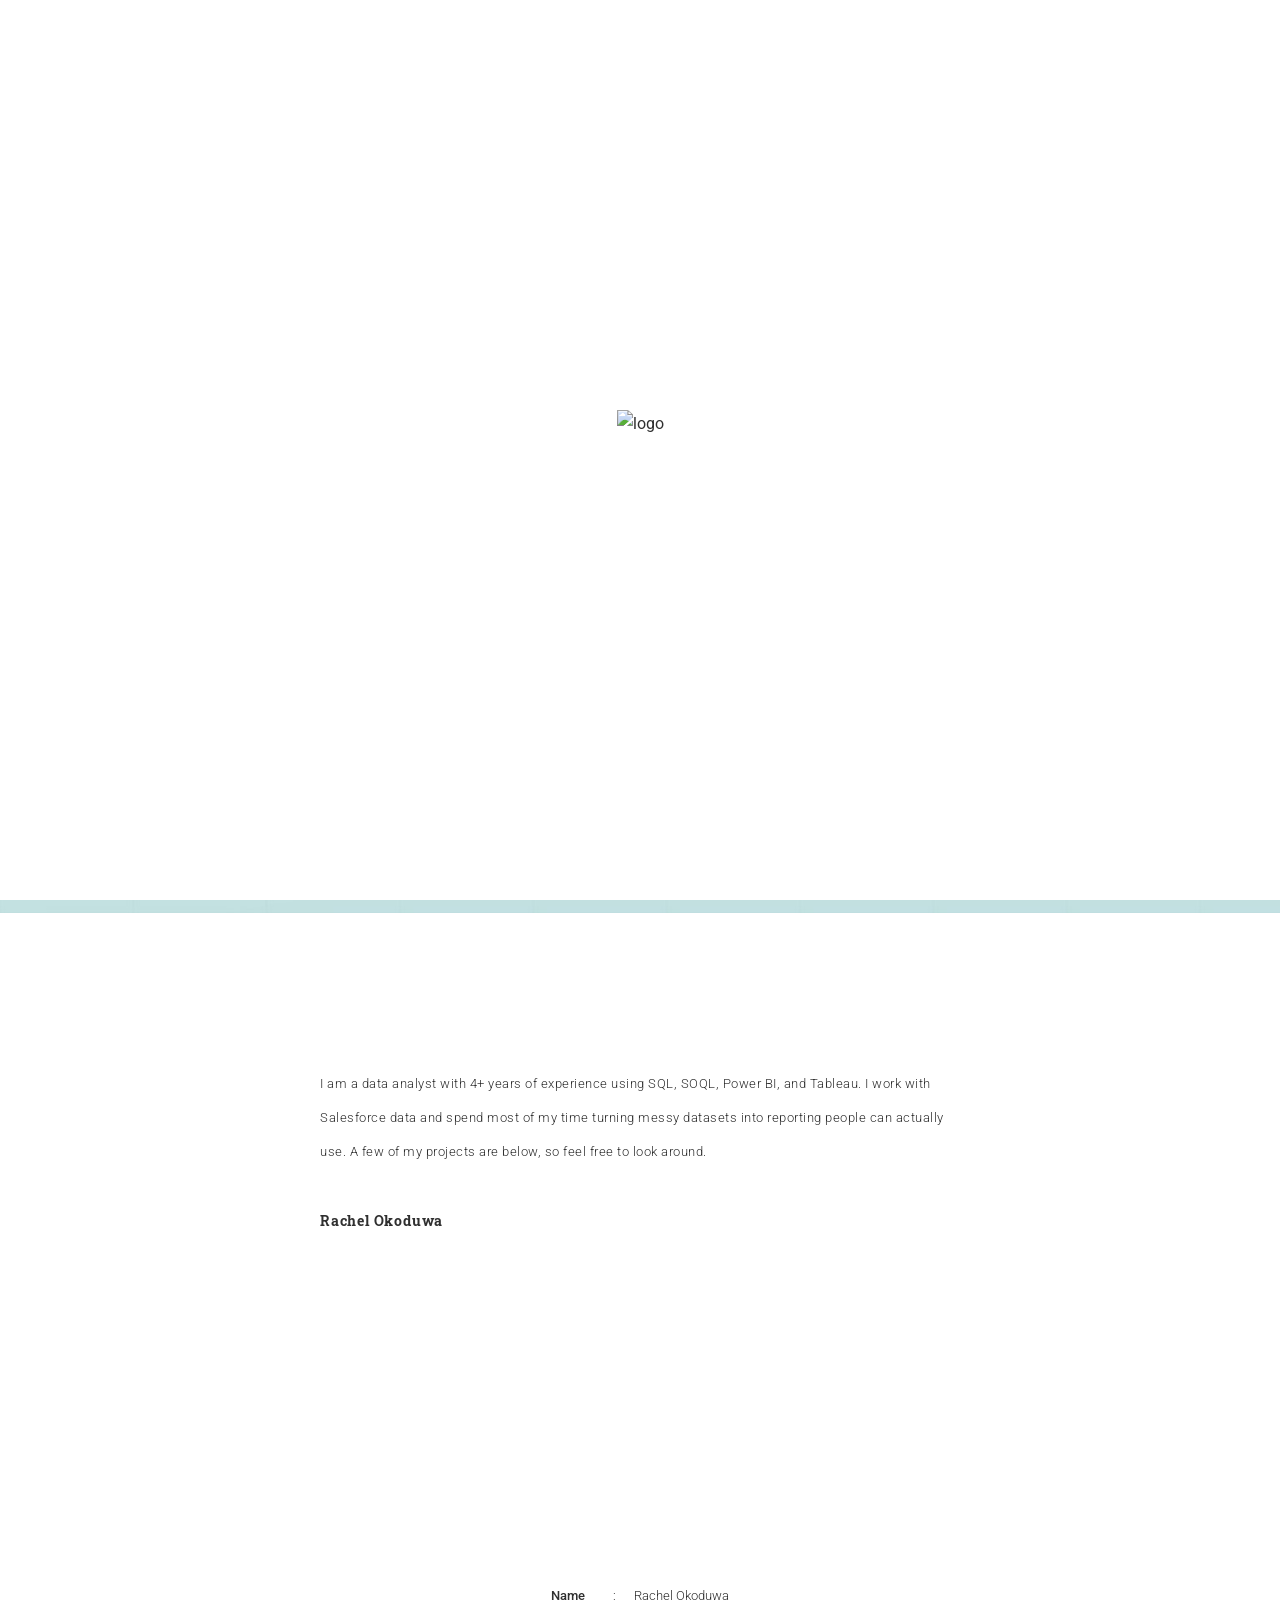
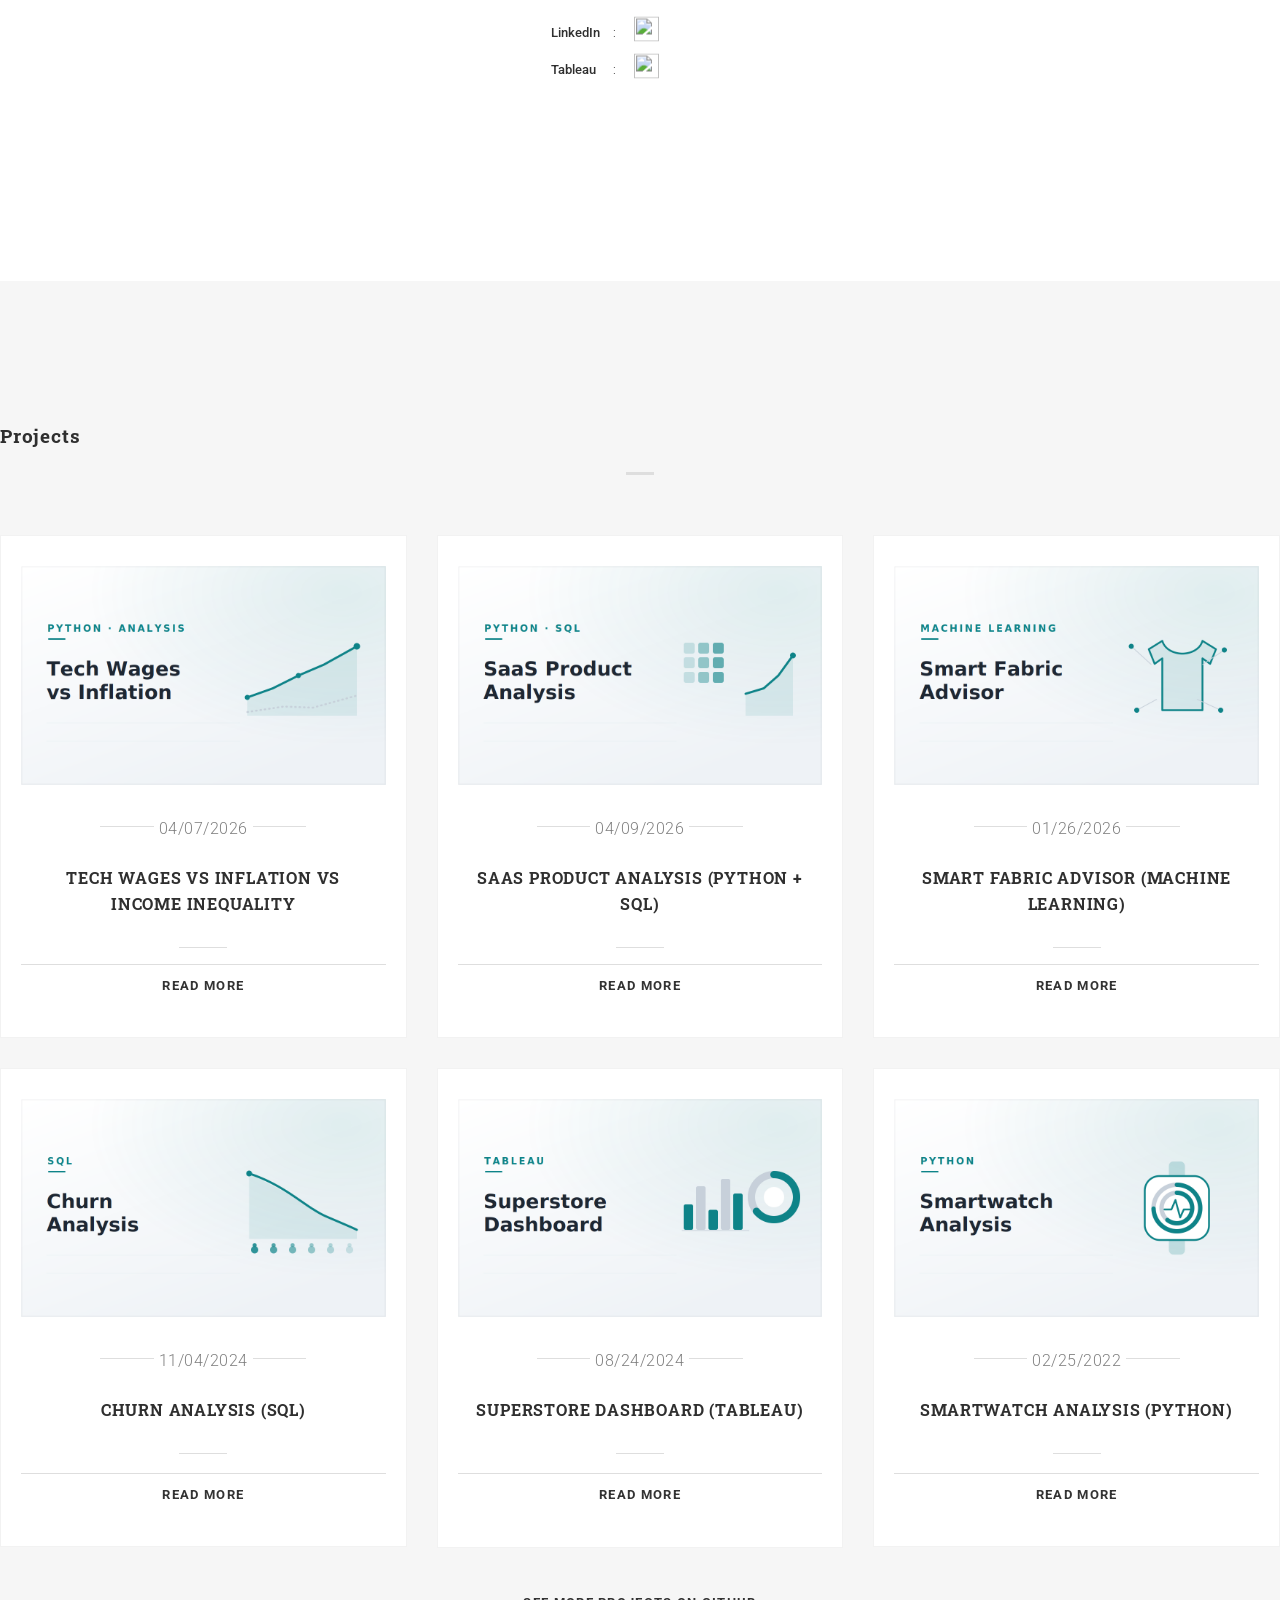
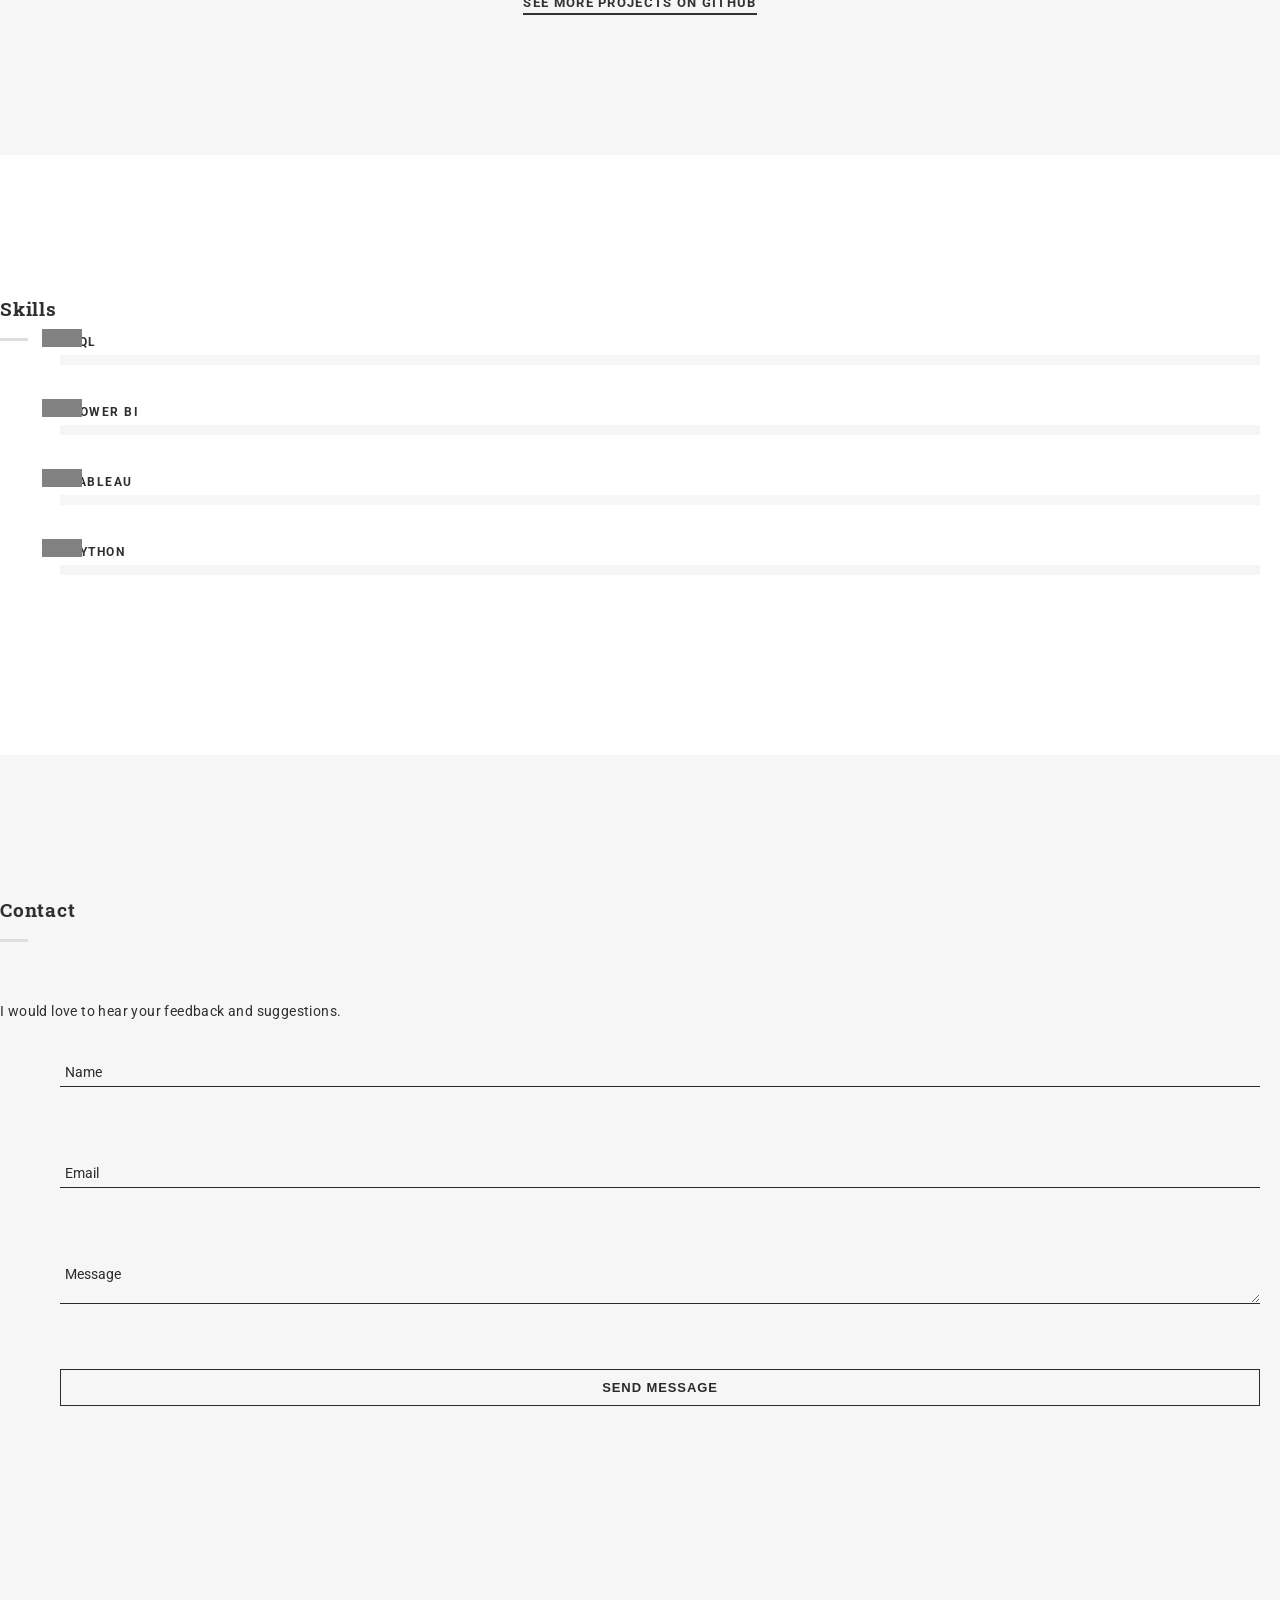
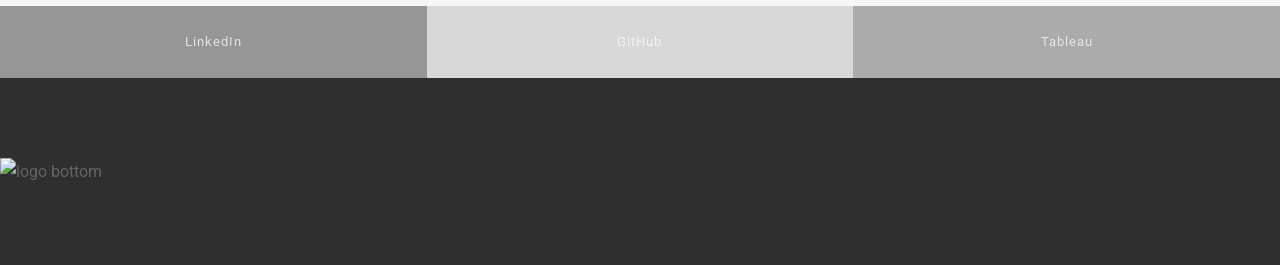
==== commit 24172d1c: "Update index.html" ====
--- a/index.html
+++ b/index.html
@@ -81,18 +81,24 @@
         <!--HOME-->
         <section id="home">
           <div class="container">
-            <div class="row">
-              <div class="wrap-hero-content">
-                  <div class="hero-content">
-                    <h1>Hello</h1>
-                    <br>
-                    <span class="typed"></span>
-                  </div>
-              </div>
-              <div class="mouse-icon margin-20">
-                <div class="scroll"></div>
-              </div>
-            </div>
+            <div class="hero-split">
+              <div class="hero-text">
+                <p class="hero-eyebrow">Data Analyst</p>
+                <h1 class="hero-title">Hi, I'm Rachel Okoduwa.</h1>
+                <p class="hero-lead">I turn messy data into reporting people can actually use. I work across SQL, SOQL, Salesforce, Power BI, and Tableau.</p>
+                <div class="hero-cta">
+                  <a href="#projects" data-scroll class="btn-primary">View Projects</a>
+                  <a href="#contact" data-scroll class="btn-ghost">Get in Touch</a>
+                </div>
+              </div>
+              <div class="hero-photo">
+                <span class="hero-photo-accent"></span>
+                <img src="images/Rach.jpg" alt="Rachel Okoduwa, Data Analyst">
+              </div>
+            </div>
+          </div>
+          <div class="mouse-icon margin-20">
+            <div class="scroll"></div>
           </div>
         </section>
         <!--/.HOME END-->
--- a/css/responsive.css
+++ b/css/responsive.css
@@ -0,0 +1,133 @@
+@media screen and (max-width: 480px){
+	/*----- layout ----*/
+	.grey-bg, .white-bg{
+		padding: 40px 0; 
+	}
+	/*---- hero -----*/
+	.hero-content{
+		min-width: 280px; 
+		padding: 25px;
+	}
+	.menu-wrap{width: 220px;}
+	.mouse-icon{bottom: 5px;}
+
+	/*---- portfolio -----*/
+	ul.portfolio-image li{
+		width: 100%;
+		padding-top: 95%;
+	}
+
+	/*---- blog -----*/
+	.grid-item {
+    width: 100% !important;
+    padding: 0;
+  }
+
+	/*---- quote -----*/
+	.wrap-about{ 
+		padding: 0 0 20px 0;
+		min-height: 400px !important;
+	}
+	.wrap-about .w-content{
+		left: 0;
+    right: 0;
+    width: 100%;
+    top: 0;
+    padding: 30px 0;
+    transform: none;
+	}
+
+
+  /*------- testimonial -------*/
+  #testimonial{ height: 700px;}
+
+  .skillst {margin-top: 50px;}
+}
+
+
+@media screen and (max-width: 768px){
+	/*------ header -----*/	
+	.for-sticky{ padding: 0; }
+	.logo-nav { margin-left: 0;}
+	.menu-button{margin-right: 15px;}
+	.ma-infinitypush-wrapper.ma-infinitypush-active-button.ma-infinitypush-button-right .ma-infinitypush-button{
+		left: -65px;
+	}
+	.ma-infinitypush-wrapper{ width: 200px; }
+	.ma-infinitypush-wrapper	ul > li{
+			width: 200px;
+		}
+
+	/*------- home ------*/
+	#home p {width: 100%;}
+
+	/*----- portfolio -----*/
+	.portfolio-image > li{
+		width: 50%;
+	}
+
+
+  /*---- blog -----*/
+	.grid-item {width: 50%;}
+
+  /*------- about -------*/
+  .bg-about{min-height: 520px;}
+  .wrap-about{
+  	min-height: 520px;
+  	padding-bottom: 10%;
+  	padding-left: 30px;
+    padding-right: 30px;
+  }
+  .wrap-about	.head-quote{padding-top: 10%;}
+
+  .content-right{ margin-top: 20px; }
+
+  .text-grey{margin-bottom: 45px;}
+  .skillst{ margin-top: 50px;}
+	/*------ footer -----*/
+  footer p{ text-align: center; }
+  footer ul.social {
+    margin-left: -40px;
+    text-align: center;
+	}
+	footer ul.social li { 
+		padding: 0px 10px 0px 10px;
+	}
+}
+
+@media screen and (min-width: 1024px){
+	.content-right {
+	  margin-top: 20px;
+	  padding: 0 20px 0 60px; 
+	}
+}
+/* project grid responsiveness */
+@media screen and (max-width: 600px){
+  .grid { grid-template-columns: 1fr; }
+}
+@media screen and (min-width: 601px) and (max-width: 900px){
+  .grid { grid-template-columns: repeat(2, 1fr); }
+}
+
+/* show full project cover without cropping at any card width */
+.grid-item .wrap-article img{
+  height: auto;
+  aspect-ratio: 1000 / 600;
+}
+/* hero refresh */
+#home{ background-image: url('../images/hero-bg.jpg'); }
+.hero-content{
+  background: rgba(255,255,255,0.94);
+  outline: none;
+  border-top: 3px solid #0E8388;
+  border-radius: 4px;
+  box-shadow: 0 18px 50px rgba(14,131,136,0.15);
+  padding: 55px 65px;
+}
+/* about: keep photo and blurb together on mobile */
+@media screen and (max-width: 768px){
+  #about{ min-height: 0; }
+  .bg-about{ min-height: 0 !important; height: 300px; }
+  .wrap-about{ min-height: 0 !important; padding: 26px 24px 34px; }
+  .wrap-about .w-content{ position: static; transform: none; top: auto; left: auto; right: auto; width: 100%; }
+}
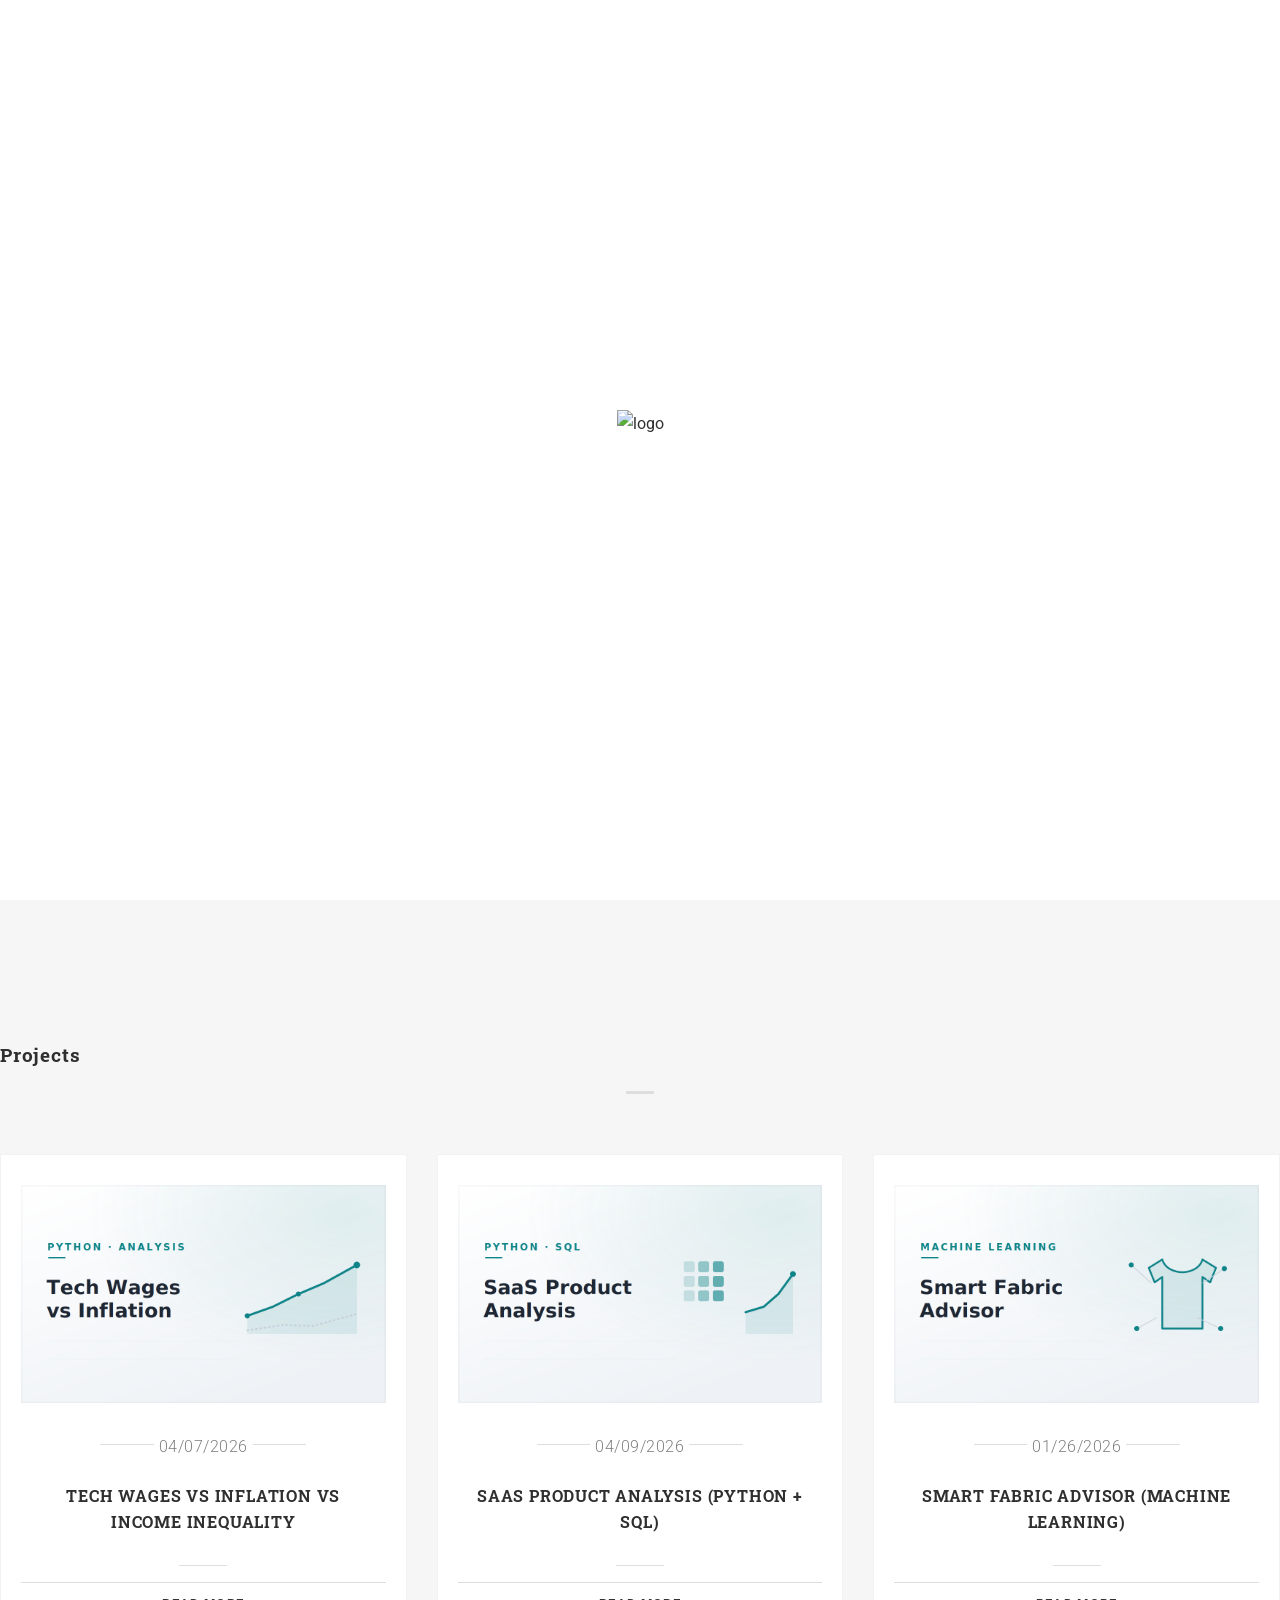
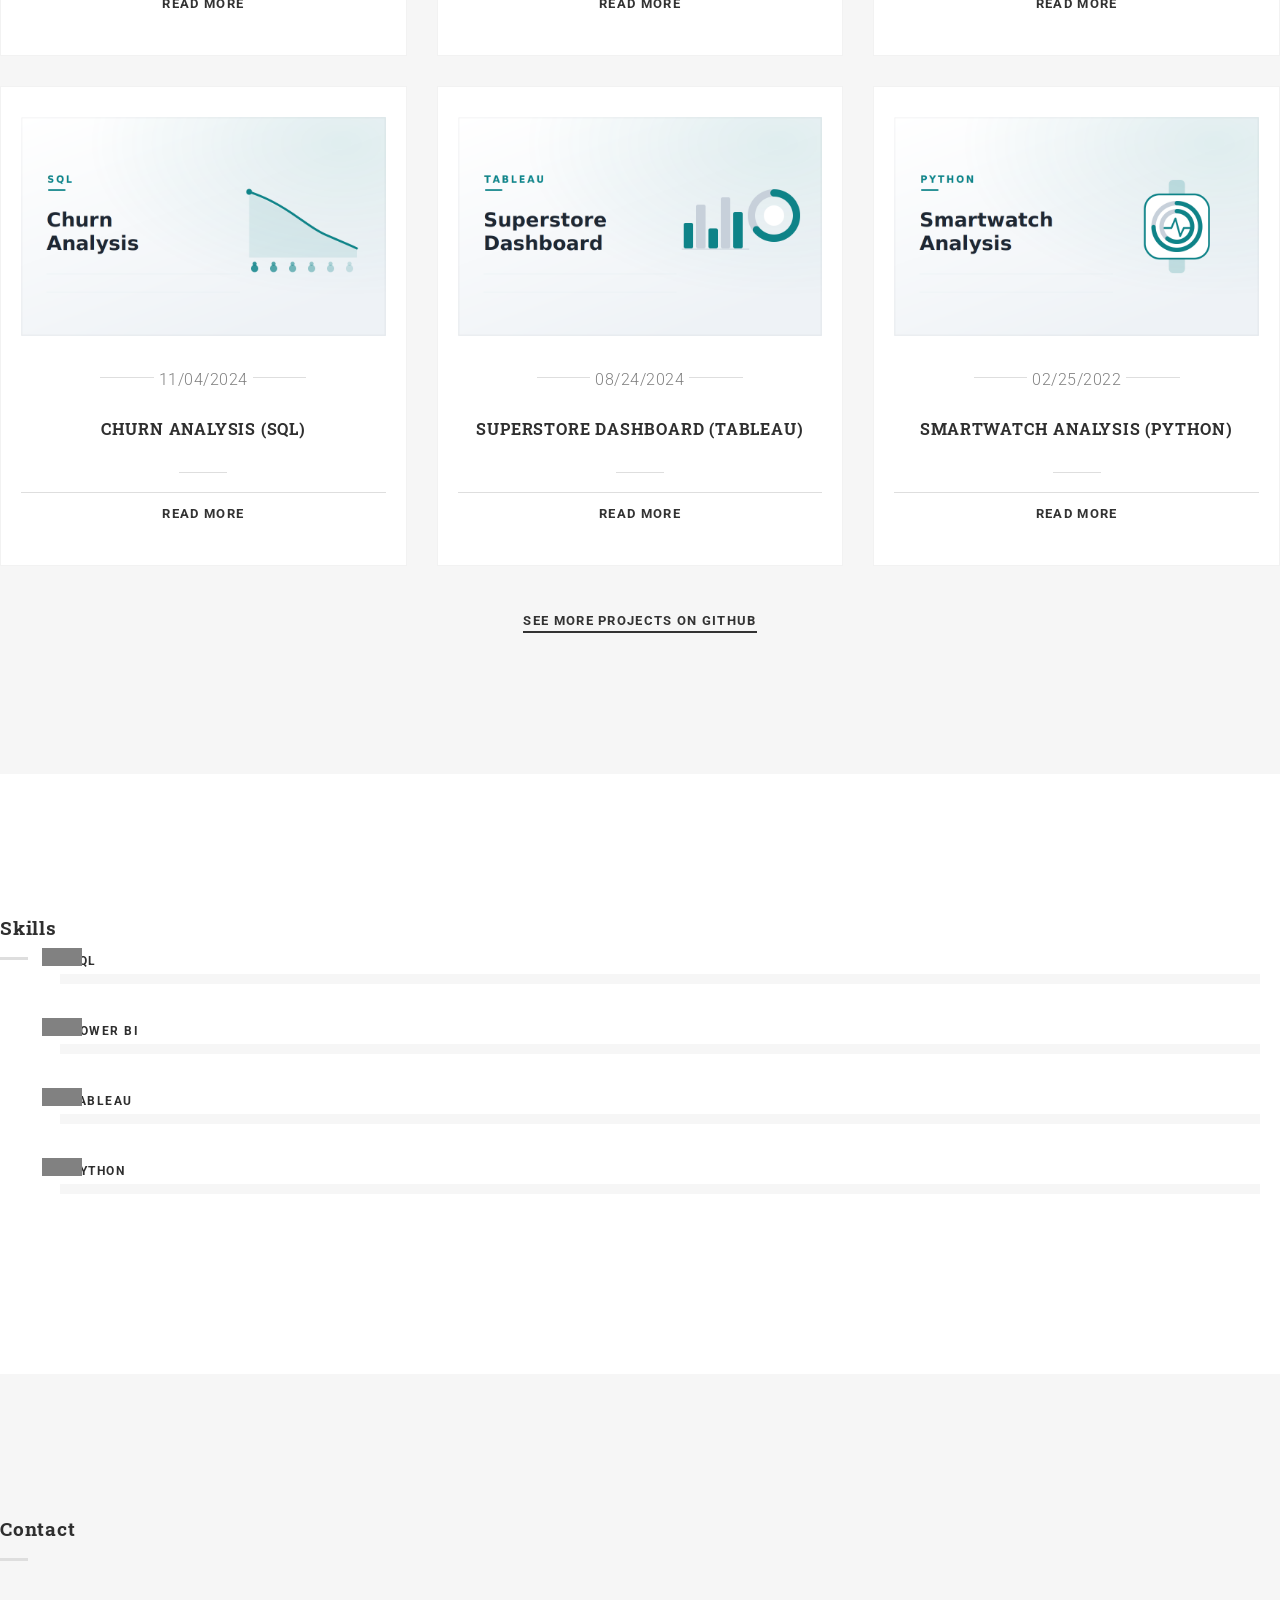
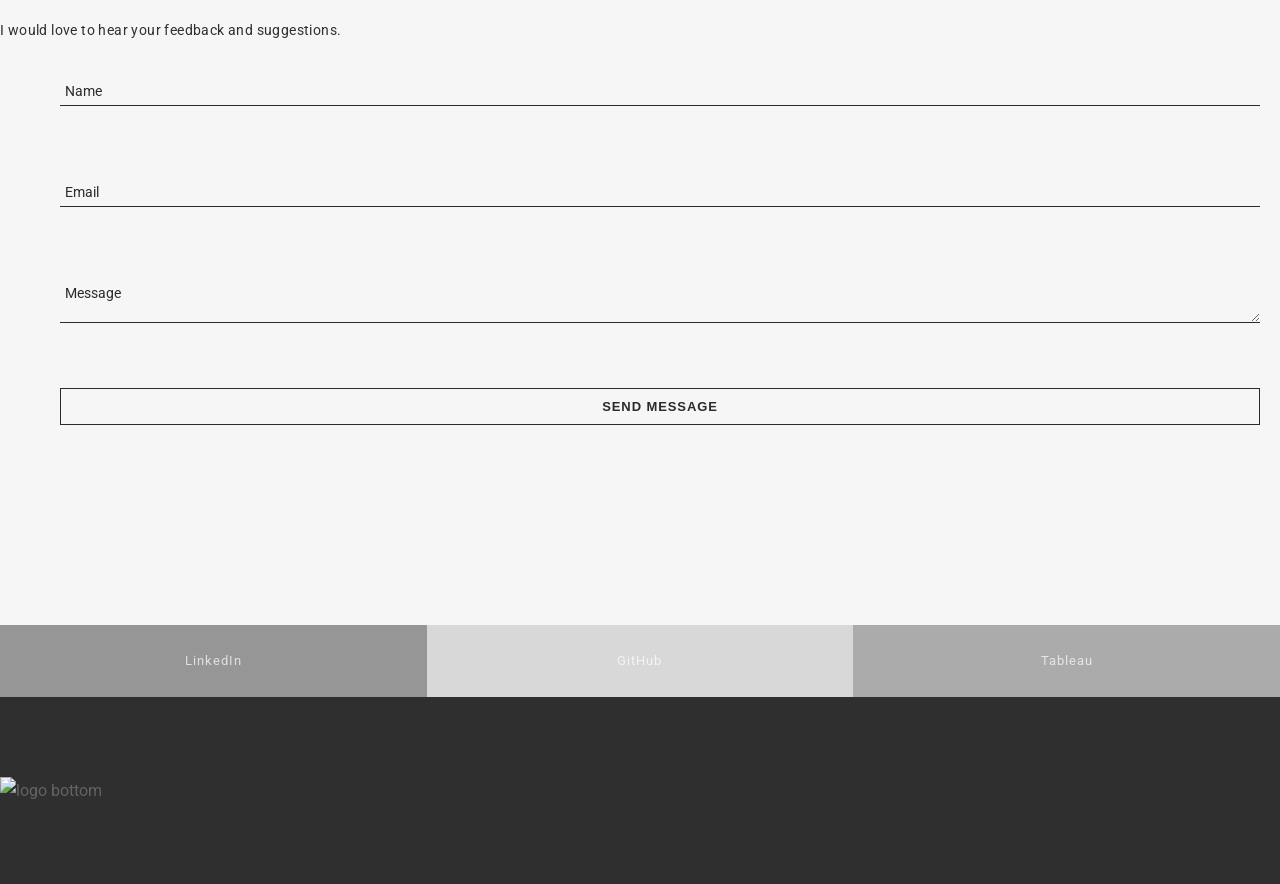
==== commit 92454915: "Update index.html" ====
--- a/index.html
+++ b/index.html
@@ -50,9 +50,6 @@
             <a data-scroll="" href="#home" class="active">
               <span>Home</span>
             </a>
-            <a data-scroll="" href="#about">
-              <span>About</span>
-            </a>
             <a data-scroll="" href="#projects">
               <span>Projects</span>
             </a>
@@ -85,11 +82,16 @@
               <div class="hero-text">
                 <p class="hero-eyebrow">Data Analyst</p>
                 <h1 class="hero-title">Hi, I'm Rachel Okoduwa.</h1>
-                <p class="hero-lead">I turn messy data into reporting people can actually use. I work across SQL, SOQL, Salesforce, Power BI, and Tableau.</p>
+                <p class="hero-lead">4+ years turning messy datasets into reporting people can actually use. I work with Salesforce data across SQL, SOQL, Power BI, and Tableau.</p>
                 <div class="hero-cta">
                   <a href="#projects" data-scroll class="btn-primary">View Projects</a>
                   <a href="#contact" data-scroll class="btn-ghost">Get in Touch</a>
                 </div>
+                <div class="hero-links">
+                  <a href="https://www.linkedin.com/in/rachel-okoduwa" target="_blank" rel="noopener">LinkedIn</a>
+                  <a href="https://github.com/rachelokoduwa" target="_blank" rel="noopener">GitHub</a>
+                  <a href="https://public.tableau.com/app/profile/rachel.okoduwa/vizzes" target="_blank" rel="noopener">Tableau</a>
+                </div>
               </div>
               <div class="hero-photo">
                 <span class="hero-photo-accent"></span>
@@ -103,65 +105,7 @@
         </section>
         <!--/.HOME END-->
 
-        <!--ABOUT-->
-        <section id="about">
-          <div class="col-md-6 col-xs-12 no-pad">
-            <div class="bg-about"></div>
-          </div>
-          <div class="col-md-6 col-sm-12 col-xs-12 white-col">
-            <div class="row">
-              <!--OWL CAROUSEL2-->
-              <div class="owl-carousel2">
-                <div class="col-md-12">
-                  <div class="wrap-about">
-                    <div class="w-content">
-                      <p class="head-about">
-                          I am a data analyst with 4+ years of experience using SQL, SOQL, Power BI, and Tableau. I work with Salesforce data and spend most of my time turning messy datasets into reporting people can actually use. A few of my projects are below, so feel free to look around.
-                      </p>
-                      
-                      <h5 class="name">
-                        Rachel Okoduwa
-                      </h5>
-                      <!-- <img alt="signature" src="images/signature.png"> -->
-                    </div>
-                  </div>
-                </div>
-              
-                <div class="col-md-12 col-sm-12 col-xs-12 white-col">
-                  <div class="row">
-                    <div class="col-md-8 col-md-offset-2 col-sm-8 col-sm-offset-2 col-xs-12">
-                      <div class="wrap-about">
-                        <table class="w-content">
-                          <tr>
-                            <td class="title">Name </td>
-                            <td class="break">:</td>
-                            <td> Rachel Okoduwa</td>
-                          </tr>
-                          <tr>
-                            <td class="title">LinkedIn </td>
-                            <td class="break">:</td>
-                            <td> <a href='https://www.linkedin.com/in/rachel-okoduwa-data-analyst' target="_blank">
-                              <img src="https://upload.wikimedia.org/wikipedia/commons/c/ca/LinkedIn_logo_initials.png" width="25px" height="25px"/>
-                            </a></td>
-                          </tr>
-                          <tr>
-                            <td class="title">Tableau </td>
-                            <td class="break">:</td>
-                            <td> <a href='https://public.tableau.com/app/profile/rachel.okoduwa/vizzes' target="_blank">
-                              <img src="https://cdn.worldvectorlogo.com/logos/tableau-software.svg" width="25px" height="25px"/>
-                            </a></td>
-                          </tr>
-                        </table>
-                      </div>
-                    </div>
-                  </div>
-                </div>
-              </div>
-              <!--/.OWL CAROUSEL2 END-->
-            </div>
-          </div>
-        </section>
-        <!--/.ABOUT END-->
+        
 
         <!--WORK-->
         <!-- <section class="grey-bg mar-tm-10" id="work">
@@ -856,7 +800,7 @@
           <div class="footer-top">
             <ul class="socials">
               <li class="linkedin">
-                <a href="https://www.linkedin.com/in/rachel-okoduwa-data-analyst" data-hover="LinkedIn">LinkedIn</a>
+                <a href="https://www.linkedin.com/in/rachel-okoduwa" data-hover="LinkedIn">LinkedIn</a>
               </li>
               <li class="github">
                 <a href="https://github.com/rachelokoduwa" data-hover="GitHub">GitHub</a>
--- a/css/responsive.css
+++ b/css/responsive.css
@@ -131,3 +131,29 @@
   .wrap-about{ min-height: 0 !important; padding: 26px 24px 34px; }
   .wrap-about .w-content{ position: static; transform: none; top: auto; left: auto; right: auto; width: 100%; }
 }
+/* ===== combined landing (hero) ===== */
+#home{ display:flex; align-items:center; min-height:100vh; }
+#home .container{ width:100%; }
+.hero-split{ display:flex; align-items:center; gap:64px; }
+.hero-text{ flex:1 1 54%; }
+.hero-photo{ flex:1 1 46%; position:relative; display:flex; justify-content:center; }
+.hero-eyebrow{ color:#0E8388; font-weight:700; letter-spacing:5px; font-size:14px; text-transform:uppercase; margin:0 0 16px; }
+.hero-title{ font-family:'Roboto Slab', Georgia, serif; color:#1E2733; font-weight:700; font-size:52px; line-height:1.12; margin:0 0 20px; }
+.hero-lead{ color:#46525F; font-size:18px; line-height:1.7; font-weight:300; max-width:520px; margin:0 0 34px; }
+.hero-cta{ display:flex; gap:16px; flex-wrap:wrap; }
+.hero-cta a{ text-decoration:none; font-size:13px; font-weight:700; letter-spacing:1.5px; text-transform:uppercase; padding:15px 30px; border-radius:4px; transition:background .2s,color .2s; display:inline-block; }
+.btn-primary{ background:#0E8388; color:#fff; }
+.btn-primary:hover{ background:#0b6d71; color:#fff; }
+.btn-ghost{ border:2px solid #0E8388; color:#0E8388; padding:13px 28px; }
+.btn-ghost:hover{ background:#0E8388; color:#fff; }
+.hero-photo img{ width:100%; max-width:350px; border-radius:10px; display:block; border-top:4px solid #0E8388; box-shadow:0 26px 60px rgba(14,131,136,0.22); position:relative; z-index:2; }
+.hero-photo-accent{ position:absolute; width:300px; height:300px; border-radius:14px; background:#0E8388; opacity:0.12; top:-20px; right:52px; z-index:1; }
+@media screen and (max-width: 900px){
+  #home{ min-height:auto; padding:110px 0 70px; }
+  .hero-split{ flex-direction:column; text-align:center; gap:40px; }
+  .hero-lead{ margin-left:auto; margin-right:auto; font-size:16px; }
+  .hero-cta{ justify-content:center; }
+  .hero-title{ font-size:38px; }
+  .hero-photo img{ max-width:270px; }
+  .hero-photo-accent{ width:240px; height:240px; right:auto; left:50%; transform:translateX(-40%); top:-16px; }
+}
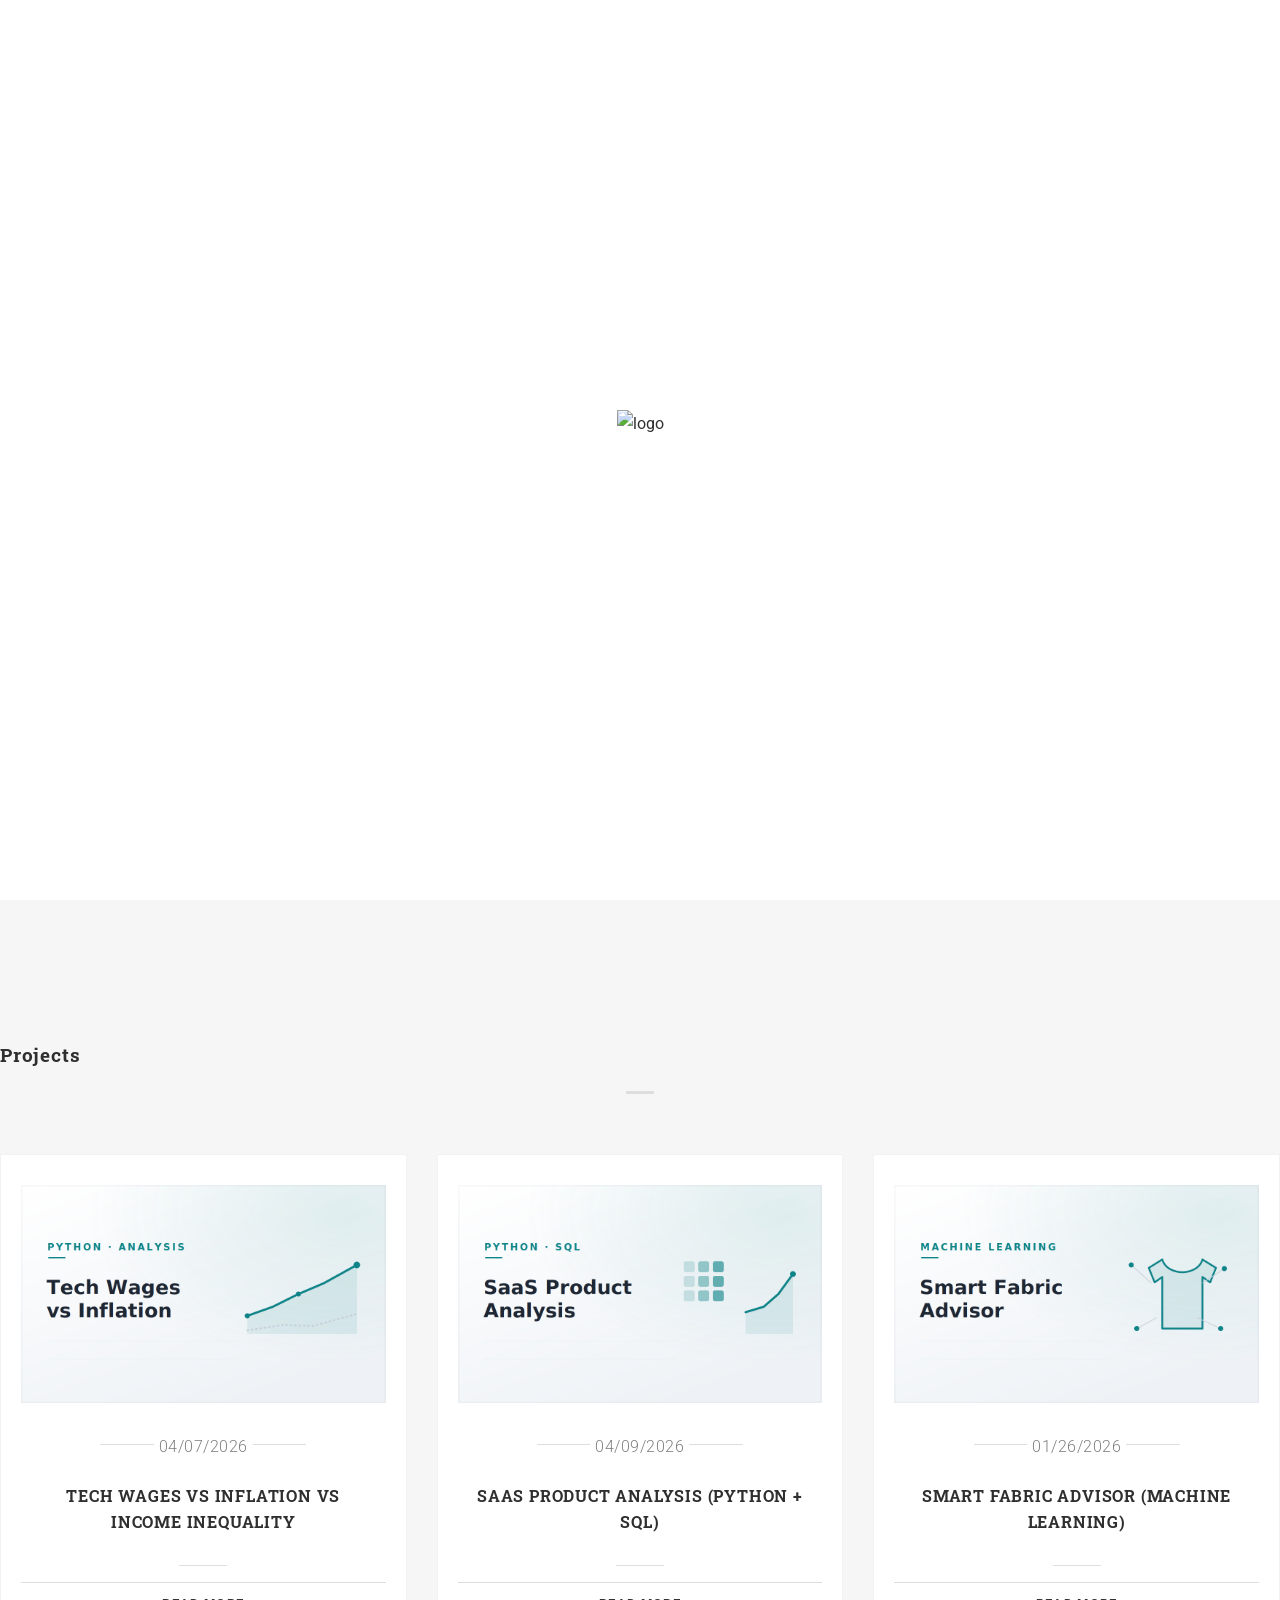
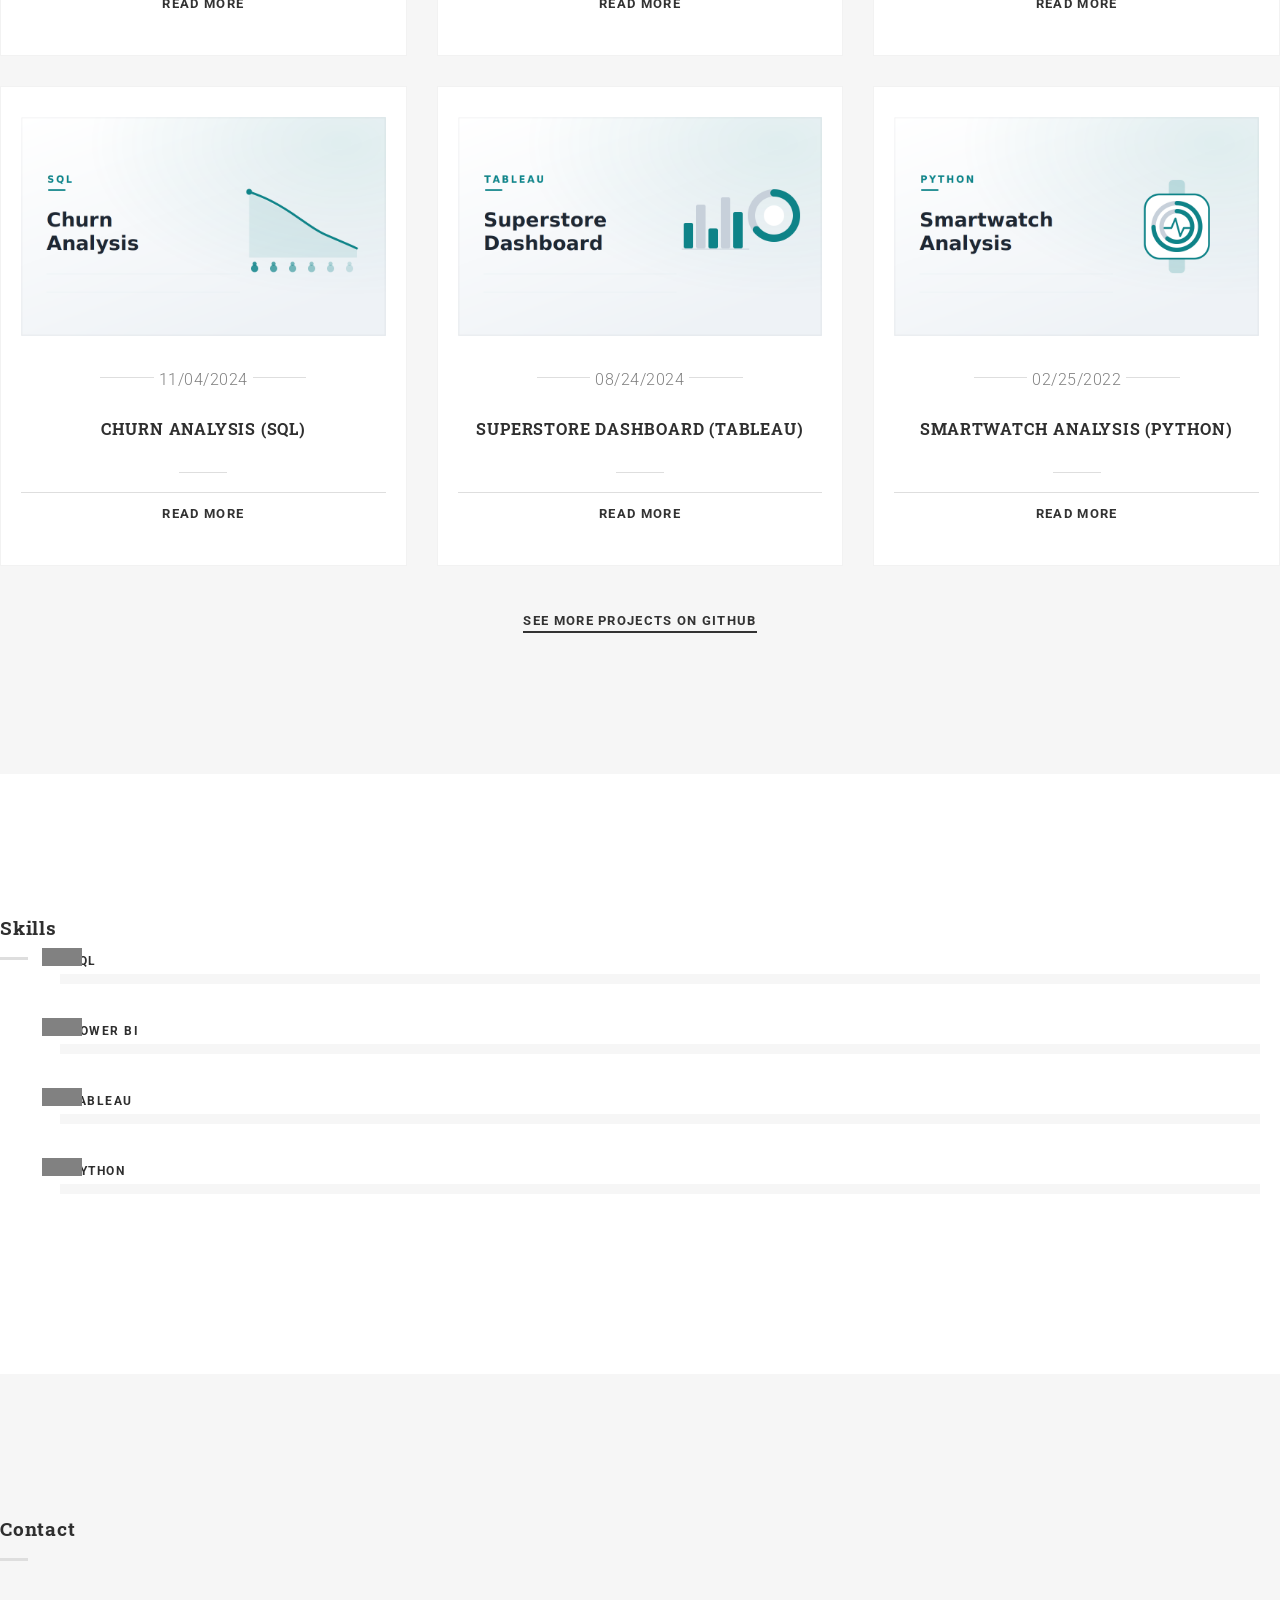
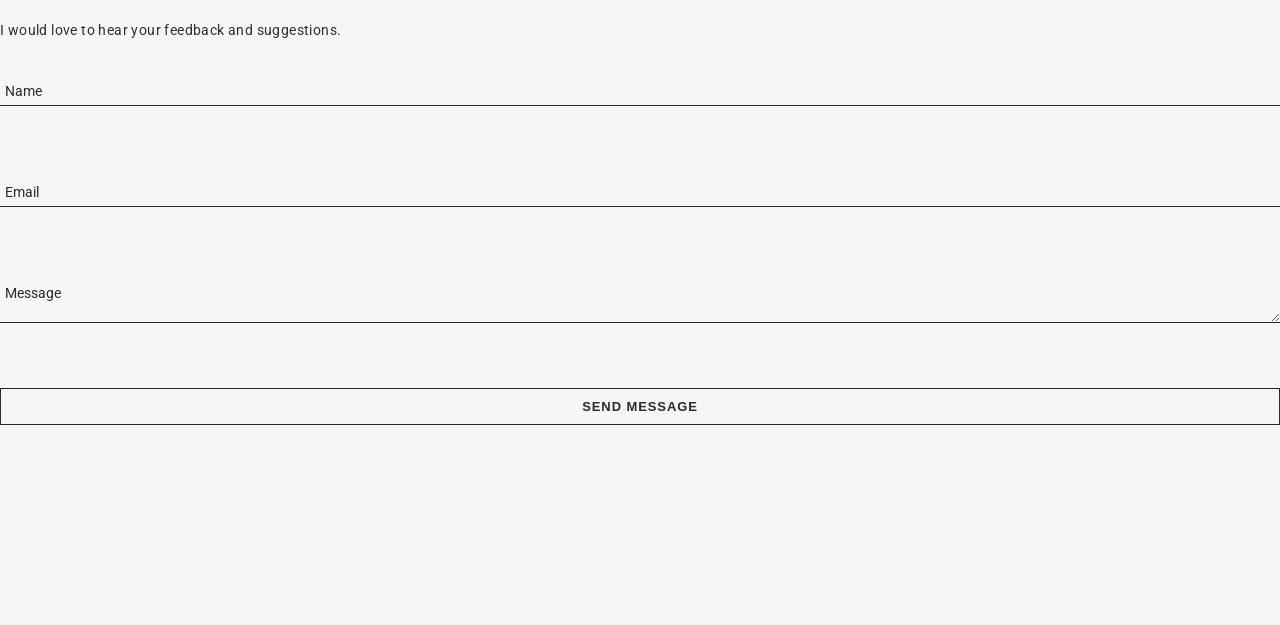
==== commit 535ff59f: "Update index.html update contact form" ====
--- a/index.html
+++ b/index.html
@@ -776,19 +776,19 @@
                 </p>
 
               </div>
-              <div class="col-md-9 content-right">
-                <form>
-                  <div class="group">
-                    <input required="" type="text"><span class="highlight"></span><span class="bar"></span><label>Name</label>
-                  </div>
-                  <div class="group">
-                    <input required="" type="email"><span class="highlight"></span><span class="bar"></span><label>Email</label>
-                  </div>
-                  <div class="group">
-                    <textarea required=""></textarea><span class="highlight"></span><span class="bar"></span><label>Message</label>
-                  </div>
-                  <input id="sendMessage" name="sendMessage" type="submit" value="Send Message">
-                </form>
+              <form action="https://formspree.io/f/mykarjyk" method="POST">
+  <input type="hidden" name="_subject" value="New message from your portfolio site">
+  <div class="group">
+    <input required="" type="text" name="name"><span class="highlight"></span><span class="bar"></span><label>Name</label>
+  </div>
+  <div class="group">
+    <input required="" type="email" name="email"><span class="highlight"></span><span class="bar"></span><label>Email</label>
+  </div>
+  <div class="group">
+    <textarea required="" name="message"></textarea><span class="highlight"></span><span class="bar"></span><label>Message</label>
+  </div>
+  <input id="sendMessage" type="submit" value="Send Message">
+</form>
               </div>
             </div>
           </div>
--- a/css/responsive.css
+++ b/css/responsive.css
@@ -101,6 +101,7 @@
 	  padding: 0 20px 0 60px; 
 	}
 }
+
 /* project grid responsiveness */
 @media screen and (max-width: 600px){
   .grid { grid-template-columns: 1fr; }
@@ -114,6 +115,7 @@
   height: auto;
   aspect-ratio: 1000 / 600;
 }
+
 /* hero refresh */
 #home{ background-image: url('../images/hero-bg.jpg'); }
 .hero-content{
@@ -124,6 +126,7 @@
   box-shadow: 0 18px 50px rgba(14,131,136,0.15);
   padding: 55px 65px;
 }
+
 /* about: keep photo and blurb together on mobile */
 @media screen and (max-width: 768px){
   #about{ min-height: 0; }
@@ -131,29 +134,69 @@
   .wrap-about{ min-height: 0 !important; padding: 26px 24px 34px; }
   .wrap-about .w-content{ position: static; transform: none; top: auto; left: auto; right: auto; width: 100%; }
 }
+
 /* ===== combined landing (hero) ===== */
-#home{ display:flex; align-items:center; min-height:100vh; }
-#home .container{ width:100%; }
-.hero-split{ display:flex; align-items:center; gap:64px; }
-.hero-text{ flex:1 1 54%; }
-.hero-photo{ flex:1 1 46%; position:relative; display:flex; justify-content:center; }
-.hero-eyebrow{ color:#0E8388; font-weight:700; letter-spacing:5px; font-size:14px; text-transform:uppercase; margin:0 0 16px; }
-.hero-title{ font-family:'Roboto Slab', Georgia, serif; color:#1E2733; font-weight:700; font-size:52px; line-height:1.12; margin:0 0 20px; }
-.hero-lead{ color:#46525F; font-size:18px; line-height:1.7; font-weight:300; max-width:520px; margin:0 0 34px; }
-.hero-cta{ display:flex; gap:16px; flex-wrap:wrap; }
-.hero-cta a{ text-decoration:none; font-size:13px; font-weight:700; letter-spacing:1.5px; text-transform:uppercase; padding:15px 30px; border-radius:4px; transition:background .2s,color .2s; display:inline-block; }
-.btn-primary{ background:#0E8388; color:#fff; }
-.btn-primary:hover{ background:#0b6d71; color:#fff; }
-.btn-ghost{ border:2px solid #0E8388; color:#0E8388; padding:13px 28px; }
-.btn-ghost:hover{ background:#0E8388; color:#fff; }
-.hero-photo img{ width:100%; max-width:350px; border-radius:10px; display:block; border-top:4px solid #0E8388; box-shadow:0 26px 60px rgba(14,131,136,0.22); position:relative; z-index:2; }
-.hero-photo-accent{ position:absolute; width:300px; height:300px; border-radius:14px; background:#0E8388; opacity:0.12; top:-20px; right:52px; z-index:1; }
+#home{
+  display: flex;
+  align-items: center;
+  min-height: 100vh;
+}
+#home .container{ width: 100%; }
+.hero-split{
+  display: flex;
+  align-items: center;
+  gap: 64px;
+}
+.hero-text{ flex: 1 1 54%; }
+.hero-photo{ flex: 1 1 46%; position: relative; display: flex; justify-content: center; }
+.hero-eyebrow{
+  color: #0E8388; font-weight: 700; letter-spacing: 5px;
+  font-size: 14px; text-transform: uppercase; margin: 0 0 16px;
+}
+.hero-title{
+  font-family: 'Roboto Slab', Georgia, serif; color: #1E2733;
+  font-weight: 700; font-size: 52px; line-height: 1.12; margin: 0 0 20px;
+}
+.hero-lead{
+  color: #46525F; font-size: 18px; line-height: 1.7; font-weight: 300;
+  max-width: 520px; margin: 0 0 34px;
+}
+.hero-cta{ display: flex; gap: 16px; flex-wrap: wrap; }
+.hero-cta a{
+  text-decoration: none; font-size: 13px; font-weight: 700; letter-spacing: 1.5px;
+  text-transform: uppercase; padding: 15px 30px; border-radius: 4px;
+  transition: background .2s, color .2s; display: inline-block;
+}
+.btn-primary{ background: #0E8388; color: #ffffff; }
+.btn-primary:hover{ background: #0b6d71; color: #ffffff; }
+.btn-ghost{ border: 2px solid #0E8388; color: #0E8388; padding: 13px 28px; }
+.btn-ghost:hover{ background: #0E8388; color: #ffffff; }
+.hero-photo img{
+  width: 100%; max-width: 350px; border-radius: 10px; display: block;
+  border-top: 4px solid #0E8388;
+  box-shadow: 0 26px 60px rgba(14,131,136,0.22);
+  position: relative; z-index: 2;
+}
+.hero-photo-accent{
+  position: absolute; width: 300px; height: 300px; border-radius: 14px;
+  background: #0E8388; opacity: 0.12; top: -20px; right: 52px; z-index: 1;
+}
 @media screen and (max-width: 900px){
-  #home{ min-height:auto; padding:110px 0 70px; }
-  .hero-split{ flex-direction:column; text-align:center; gap:40px; }
-  .hero-lead{ margin-left:auto; margin-right:auto; font-size:16px; }
-  .hero-cta{ justify-content:center; }
-  .hero-title{ font-size:38px; }
-  .hero-photo img{ max-width:270px; }
-  .hero-photo-accent{ width:240px; height:240px; right:auto; left:50%; transform:translateX(-40%); top:-16px; }
-}
+  #home{ min-height: auto; padding: 110px 0 70px; }
+  .hero-split{ flex-direction: column; text-align: center; gap: 40px; }
+  .hero-lead{ margin-left: auto; margin-right: auto; font-size: 16px; }
+  .hero-cta{ justify-content: center; }
+  .hero-title{ font-size: 38px; }
+  .hero-photo img{ max-width: 270px; }
+  .hero-photo-accent{ width: 240px; height: 240px; right: auto; left: 50%; transform: translateX(-40%); top: -16px; }
+}
+
+/* hero social links */
+.hero-links{ display:flex; gap:24px; margin-top:26px; align-items:center; flex-wrap:wrap; }
+.hero-links a{ color:#6B7682; font-size:13px; font-weight:600; letter-spacing:1px; text-transform:uppercase; text-decoration:none; transition:color .2s; position:relative; }
+.hero-links a:not(:last-child)::after{ content:"·"; position:absolute; right:-15px; color:#C2C8CE; }
+.hero-links a:hover{ color:#0E8388; }
+@media screen and (max-width: 900px){ .hero-links{ justify-content:center; } }
+/* tighten footer */
+.footer-bottom{ padding: 34px 0; }
+.footer-bottom img{ width: 120px; height: auto; }
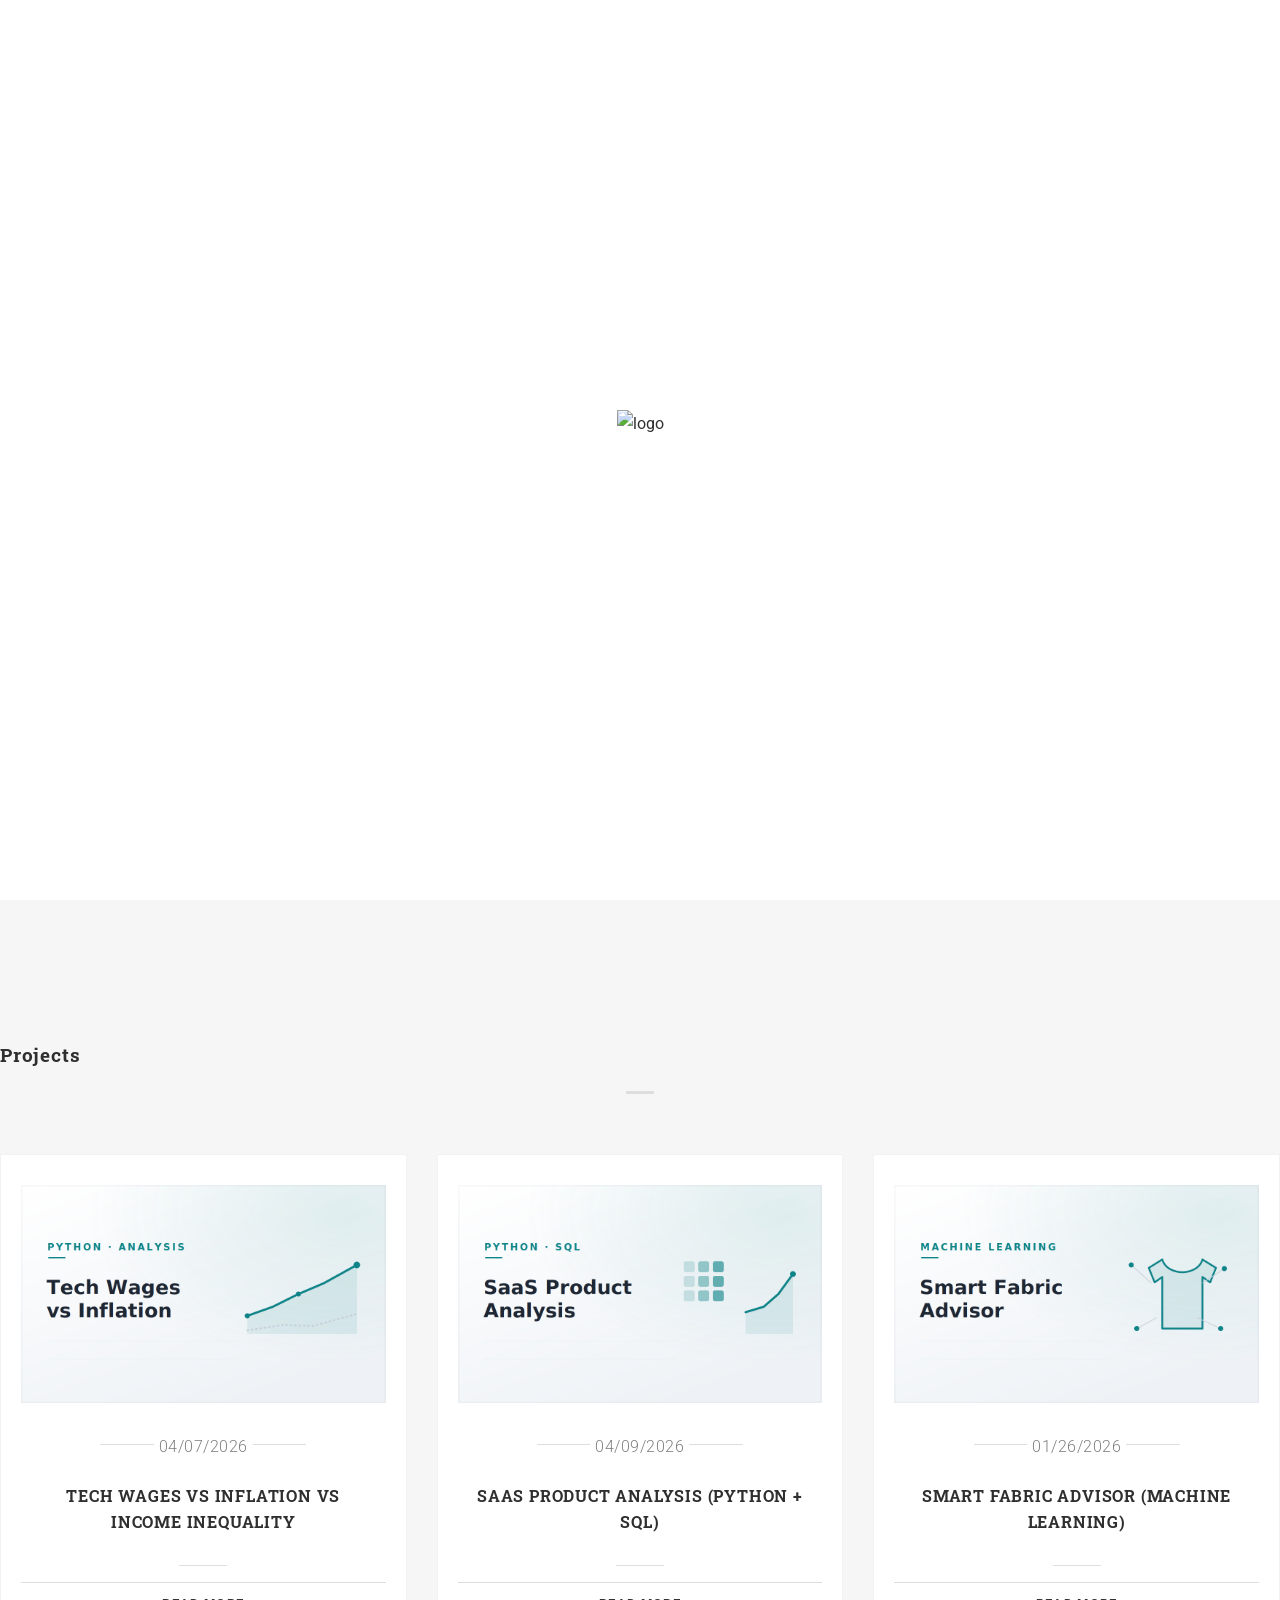
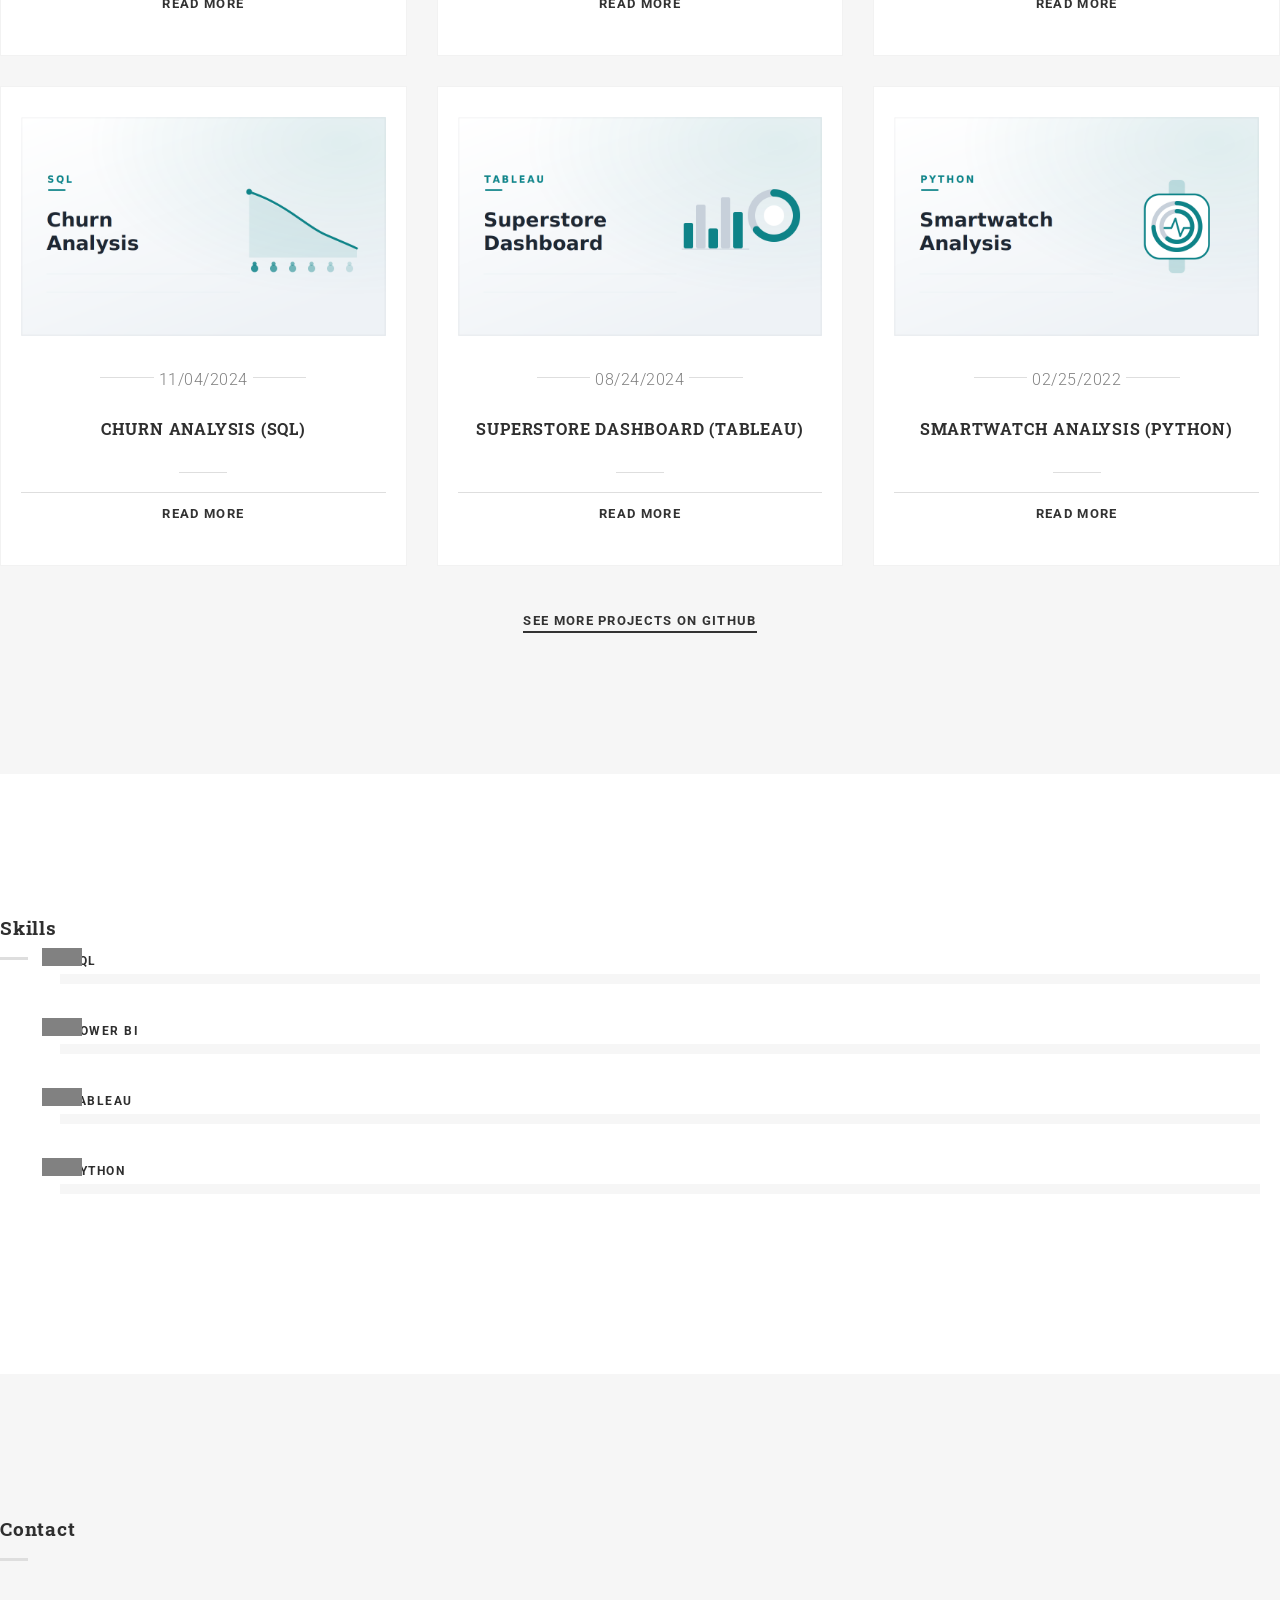
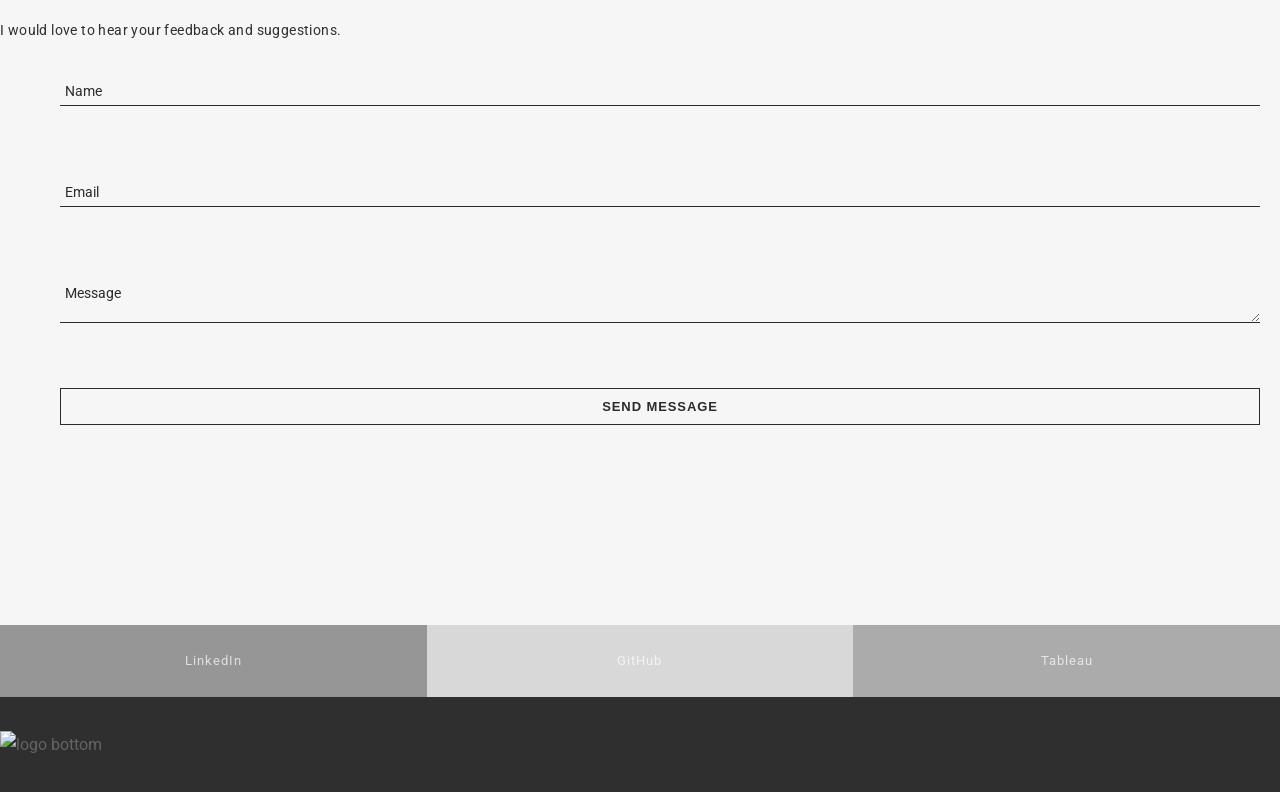
==== commit 3662fe70: "Update index.html" ====
--- a/index.html
+++ b/index.html
@@ -82,7 +82,7 @@
               <div class="hero-text">
                 <p class="hero-eyebrow">Data Analyst</p>
                 <h1 class="hero-title">Hi, I'm Rachel Okoduwa.</h1>
-                <p class="hero-lead">4+ years turning messy datasets into reporting people can actually use. I work with Salesforce data across SQL, SOQL, Power BI, and Tableau.</p>
+                <p class="hero-lead">4+ years turning messy datasets into reporting people can actually use. I work with data across SQL, Python, Power BI, and Tableau.</p>
                 <div class="hero-cta">
                   <a href="#projects" data-scroll class="btn-primary">View Projects</a>
                   <a href="#contact" data-scroll class="btn-ghost">Get in Touch</a>
@@ -776,19 +776,20 @@
                 </p>
 
               </div>
+              <div class="col-md-9 content-right">
               <form action="https://formspree.io/f/mykarjyk" method="POST">
-  <input type="hidden" name="_subject" value="New message from your portfolio site">
-  <div class="group">
-    <input required="" type="text" name="name"><span class="highlight"></span><span class="bar"></span><label>Name</label>
-  </div>
-  <div class="group">
-    <input required="" type="email" name="email"><span class="highlight"></span><span class="bar"></span><label>Email</label>
-  </div>
-  <div class="group">
-    <textarea required="" name="message"></textarea><span class="highlight"></span><span class="bar"></span><label>Message</label>
-  </div>
-  <input id="sendMessage" type="submit" value="Send Message">
-</form>
+            <input type="hidden" name="_subject" value="New message from your portfolio site">
+            <div class="group">
+              <input required="" type="text" name="name"><span class="highlight"></span><span class="bar"></span><label>Name</label>
+            </div>
+            <div class="group">
+              <input required="" type="email" name="email"><span class="highlight"></span><span class="bar"></span><label>Email</label>
+            </div>
+            <div class="group">
+              <textarea required="" name="message"></textarea><span class="highlight"></span><span class="bar"></span><label>Message</label>
+            </div>
+            <input id="sendMessage" type="submit" value="Send Message">
+          </form>
               </div>
             </div>
           </div>
